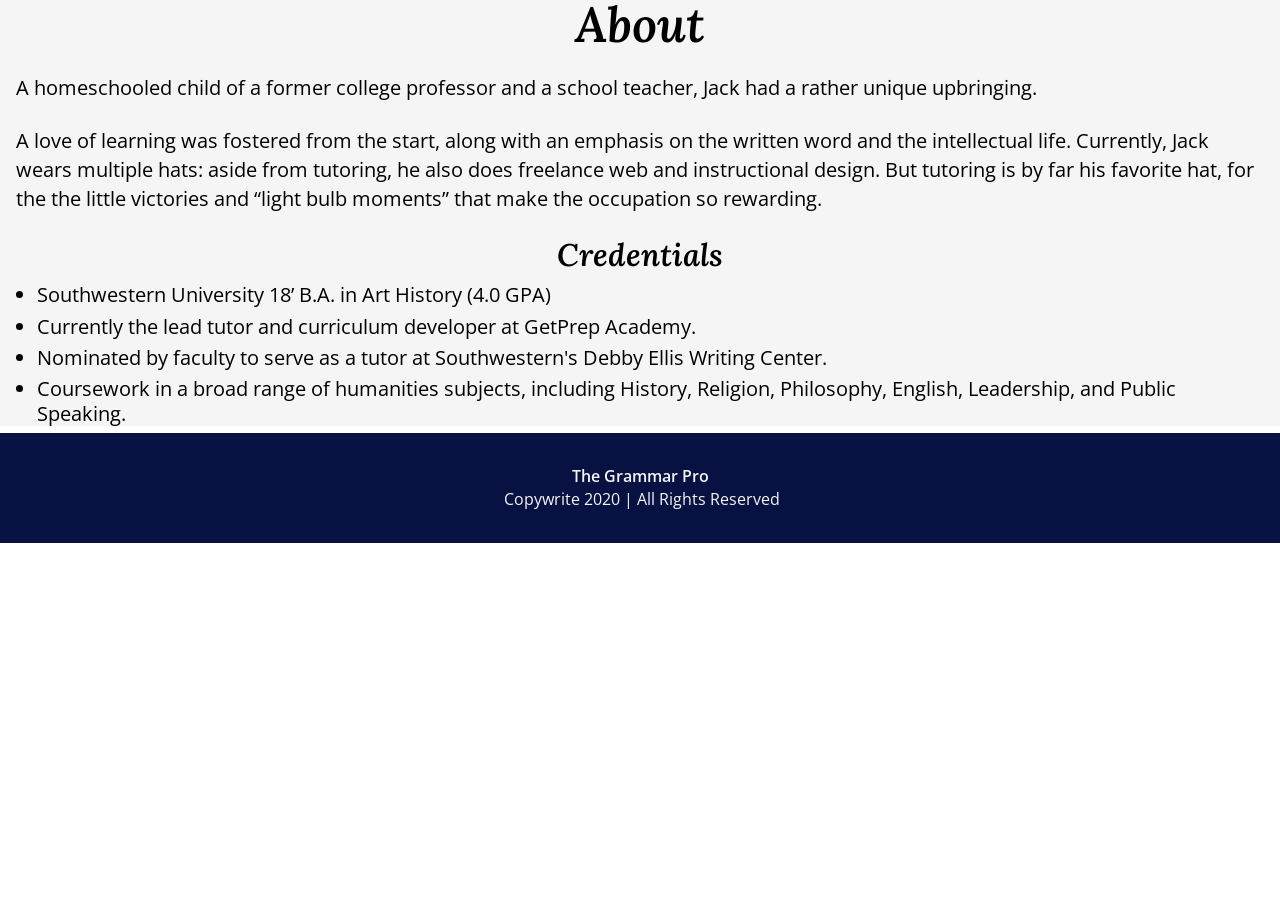
==== about.html @ 8659d059 "first commit" ====
<!DOCTYPE html>
<html lang="en">
<head>
   <title>About</title>
   <meta charset="UTF-8">
   <meta name="viewport" content="width=device-width, initial-scale=1.0">
   <meta http-equiv="X-UA-Compatible" content="ie=edge">
   <link href="https://fonts.googleapis.com/css2?family=Lora:ital,wght@0,400;0,500;0,600;0,700;1,400;1,500;1,600;1,700&display=swap" rel="stylesheet">
   <link href="https://fonts.googleapis.com/css2?family=Open+Sans:ital,wght@0,300;0,400;0,600;0,700;0,800;1,300;1,400;1,600;1,700;1,800&display=swap" rel="stylesheet">
   <link rel="stylesheet" href="http://basehold.it/8">
   <link rel="stylesheet" href="styles.css">
</head>
<body>
<section class="secondary-page">
    <h2>About</h2>

    <p>A homeschooled child of a former college professor and a school teacher,
        Jack had a rather unique upbringing.</p> 
        
        
    <p>A love of learning was fostered from
        the start, along with an emphasis on the written word and the intellectual
        life. Currently, Jack wears multiple hats: aside from tutoring, he also does
        freelance web and instructional design. But tutoring is by far his favorite
        hat, for the the little victories and “light bulb moments” that make the
        occupation so rewarding.</p>
        
    <h3>Credentials</h3>
    <ul>
        <li>Southwestern University 18’ B.A. in Art History (4.0 GPA)</li>
        <li>Currently the lead tutor and curriculum developer at GetPrep Academy.</li>
        <li> Nominated by faculty to serve as a tutor at Southwestern's Debby Ellis
             Writing Center.</li>
        <li>Coursework in a broad range of humanities subjects, including History,
            Religion, Philosophy, English, Leadership, and Public Speaking.</li>
    </ul>
</section>  
<footer class="main-footer"> 
    <p><span>The Grammar Pro</span> <br>
       &nbsp;Copywrite 2020 | All Rights Reserved </p>
  </footer>
</body>
</html>
---- styles.css ----
/* http://meyerweb.com/eric/tools/css/reset/ 
   v2.0 | 20110126
   License: none (public domain)
*/

html, body, div, span, applet, object, iframe,
h1, h2, h3, h4, h5, h6, p, blockquote, pre,
a, abbr, acronym, address, big, cite, code,
del, dfn, em, img, ins, kbd, q, s, samp,
small, strike, strong, sub, sup, tt, var,
b, u, i, center,
dl, dt, dd, ol, ul, li,
fieldset, form, label, legend,
table, caption, tbody, tfoot, thead, tr, th, td,
article, aside, canvas, details, embed, 
figure, figcaption, footer, header, hgroup, 
menu, nav, output, ruby, section, summary,
time, mark, audio, video {
	margin: 0;
	padding: 0;
	border: 0;
	font-size: 100%;
	font: inherit;
	vertical-align: baseline;
}
/* HTML5 display-role reset for older browsers */
article, aside, details, figcaption, figure, 
footer, header, hgroup, menu, nav, section {
	display: block;
}
body {
	line-height: 1;
}
ol, ul {
	list-style: none;
}
blockquote, q {
	quotes: none;
}
blockquote:before, blockquote:after,
q:before, q:after {
	content: '';
	content: none;
}
table {
	border-collapse: collapse;
	border-spacing: 0;
}

input {
    outline: none;
}

img {
    border-style: none;
}


/****** Breakpoints *****
* sm: 
*/


/* Variables */

:root {
 --primary-text-color:#071242; 
 --primary-blue: #005F87;
 --link-blue: #00F8FB;
 --link-hover: #19b5fe;
 --primary-yellow: #FFE588;
 --button-blue:#2373EB; 
 --button-hover: #1461D4;  
 --primary-orange: #FDB158;
 --light-grey: #c0ddde;
 --dark-grey: #324b4c;
 --creme: #f5f5f5;
}


/* mobile styles */

/* Base Styles */

.clearfix::after {
    content: "";
    clear: both;
    display: table;
  }

.body {
    font-size: 16px;
}

h1 { 
    font-size: 3.052em;
    font-family: 'lora';
    font-weight: 600;
    font-style: italic; 
}

h2 {
    font-size: 2.441em;
    font-family: 'lora';
    font-weight: 600;
    font-style: italic;
}

h3 {
    font-family: 'Lora';
    font-weight: 600;
    font-style: italic;
    font-size: 1.563em;
    line-height: 120%;
}

h4 {
    font-size:1.125em;
    font-family: 'lora';
    font-weight: 600;
    font-style: italic; 
}


p {
    font-size: 1em;
    font-family: 'Open Sans';
    font-weight:400;
    line-height: 145%;
}

ul {
    font-family: 'Open Sans';
}


/* header */

.header {
    background-color: var(--primary-orange);
    width: 100%; 
    position: fixed;
    z-index: 999; 
}

.container1 {
    display: none;
    width: max-content;
}



#hamburger-menu {
    display: inline-block;
    width: 40px;
    margin-top: .5rem;
    margin-left: .5rem;
}



.apple {
    display: none;
    width: 11rem;
    max-height: 93.4px;
    margin-top: auto; 
}
   
.header h1 {
    margin: 2rem 2rem 2rem 1rem;
    display: none;
    color: var(--primary-text-color);
}

.pencils {
  margin-top: auto; 
  display: none;
  width: 11rem;
  max-height: 85.1;
}

/* navigation */

.navigation {
    font-family: 'Open Sans';
    position: absolute;
    background-color: var(--primary-orange);
    width: 100%;
    height: calc(100vh - 2.45rem);
    transform: scale(1,0);
    transform-origin: top;
    transition: transform 400ms ease-in-out;
    display: flex;
    justify-content: center;
    align-items: center;
    text-align: center;
}

.navigation li {
    margin-bottom: 2rem;
}

.navigation a {
    font-size: 1.563em;
    font-family: 'Open Sans';
    color: white;
    text-decoration: none;
    line-height: 145%;
    opacity: 0;
    transition: opacity 150ms ease-in-out;
}

.navigation a:hover {
    color: var(--primary-text-color);
}




.nav-toggle-label {
    margin-left: .7rem;
    padding-bottom: .1rem;
    
}
.nav-toggle-label img:hover {
    transform: scale(1.1);
    transition: transform 250ms; 
}

.nav-toggle {
    display: none;
}

.nav-toggle:checked ~ nav {
    transform: scale(1,1);
} 

.nav-toggle:checked ~ nav a {
    opacity: 1;
    transition: opacity 400ms ease-in-out 400ms; 
}

/* first-row */

.first-row {
    text-align: center;
    padding-top: 5em;
    background-color: var(--primary-text-color);
    padding-bottom: 3em;
}
.container2 {
    display: flex;
    margin: 0px auto;
    width: max-content;
}
.container3 {
    display: none;
}

.second-nav li {
    padding-top: 1.450em; 
    padding-bottom: 1.450em;
    border-radius: 15px;
    font-family: Open Sans;
    margin-top: 1.25rem;
    border: none;
    width: 13em; 
    background-color: var(--button-blue);
    transition: transform 400ms ease-in-out;
}

.second-nav li:hover {
    transform: translateY(-2px);
    background-color: var(--button-hover);
}

.second-nav a { 
    color: var(--creme);
    text-decoration: none;
   
}




.headshot {
    margin-top: .25rem;
    width: calc(100% - 5rem);
    max-width: 16em;
    height: auto;
    margin-bottom: 1rem;
}

.first-row h3 {
    color: var(--creme);
}
.container4 p {
    color: var(--creme);
    margin: .75rem auto;
    width: calc(100% - 2rem);
    max-width: 19.875em;
    font-size: 1rem;
}

.container4 a, .second-row a {
    color:var(--link-blue);
    font-family: 'Lora';
    font-style: italic;
    font-weight: normal;
    text-decoration: none;
}

.container4 a:hover, .second-row a:hover {
    color:var(--link-hover);
}

/* second row */

    .second-row {
        display: flex;
        flex-direction: column;
        align-items: center;
        background-color: var(--primary-blue);
        padding: 2.5em 0em 3em; 
        text-align: center; 
    }
    
    .second-row h2 {
        color: var(--creme);
    }

    .stars {
        margin-top: 2rem;
        width: 8rem;
    }

    .container5 {
        display: flex;
        align-items: center;
    }

    .quote-mark {
        display: none;
        width: 3rem;
        margin: 0 1rem; 
        padding-bottom: 1.5rem;
    }

    .second-row p {
        color: var(--creme);
        margin: .3rem auto 1.5rem;
        width: calc(100% - 2rem);
        max-width: 31.58em;
    }

    .second-row hr {
        width: 8rem;
        background-color: var(--creme);
        height: 1px;
        border: none;
        margin-top: 2.8rem;
    }

    .second-row span {
        font-family: "Lora";
        display: block;
        color: var(--creme);
    }

    .second-row a {
        display: block;
        margin-top: 2.5em; 
    }

/* third row */

    .third-row {
        background-color: var(--primary-yellow);
        padding: 2.5em 0em 3em; 
        display: flex;
        flex-direction: column;
        align-items: center;
    }
    .third-row h2 {
        color: var(--primary-text-color);
        text-align: center;
    }

    .photo-overlay {
        margin-top: 1.5rem;
        width: 98%;
        filter: drop-shadow(0px 4px 4px rgba(0, 0, 0, 0.25));
    }


    .page-display {
        display: none;
        margin-top: 1.5rem;
        width: 98%;
        filter: drop-shadow(0px 4px 4px rgba(0, 0, 0, 0.25));
    }

    .pagination {
        display: none;
        margin-top: 2rem;
        align-items: center;
    }
    .third-row ul {
        display: flex
    }
    .hidden {
        display: none;
    }

    .container6 {
        display: flex;
        align-items: center;
        width: max-content;
        margin: 0 auto; 
    }

    .container7 {
        display: none;
        display: flex; 
        flex-direction: column;
        justify-content: center;
        width: max-content;
    }

    .page {
        display: none;
        width: 5em;
        margin: 2rem 2.5rem 0;
        filter: drop-shadow(0px 4px 4px rgba(0, 0, 0, 0.25));
    }

    .third-row label {
        margin-left: .4rem;
        margin-right:.4rem;
        font-family: Open Sans;
        border-radius: 3px;
        background-color: var(--button-blue);
        color: white;
        padding: .3em .65em;
    }
    .third-row label:hover{
        background-color: var(--button-hover);
    }

    .third-row li {
        transition: transform 280ms ease-in-out; 
    }

    .third-row li:hover {
        transform: translateY(-2px);
    }


/* fourth row  */ 

    .fourth-row {
        padding-top: 2.5em;
        padding-bottom: 3em;
        background-color:var(--dark-grey);
        color: var(--primary-text-color);
        display: flex; 
        flex-direction: column; 
        align-items: center;
        text-align: center;
    }

    .fourth-row h2 {
        color: var(--creme);
        margin-bottom: 2rem;
    }
    .fourth-row h3 { 
        color:var(--creme);
        margin-bottom: .5rem;
    }

    .fourth-row p {
        color: var(--light-grey);
        margin: 0 auto 1.375rem; 
        width: calc(100% - 2rem);
        max-width: 31.58em;
    }
    
    input[type="text"]  {
        margin-top: .5rem;
        margin-bottom: .5rem;
        box-sizing: border-box;
        width: calc(100% - 2rem);
        height: 3em; 
        border-radius: .8rem;
        background-color: var(--dark-grey);
        border: solid var(--creme) .1rem;
        padding-left: .8rem;
        font-size: 1rem;  
        color: var(--creme);
        max-width: 18em;
    }

    input[type=text]:focus, 
    input[type=email]:focus, 
    textarea:focus  {
        border: solid var(--link-blue) .1em;
        color: var(--link-blue);
    }

    input[type="email"]  {
        margin-top: .5rem;
        margin-bottom: 1.5rem;
        box-sizing: border-box;
        width: calc(100% - 2rem);
        height: 3em; 
        border-radius: .8rem;
        background-color: var(--dark-grey);
        border: solid var(--creme) .1rem;
        padding-left: .8rem;
        font-size: 1rem;  
        color: var(--creme);
        max-width: 18em;
    }

    ::placeholder {
        color: var(--light-grey);
        font-family: Open Sans;
        font-weight: 300;
        font-size: .8em;
        opacity: 1;
    }


    .checkbox-component {
        display: flex;
        flex-direction: column;
        margin: 0 auto 1.5rem;
    }
    .row {
        display: flex;
        justify-content: space-between;
    }

    .checkbox-component label {
        margin-top: .6rem;
        color: var(--light-grey);
        font-size: 1em;
        font-family: Open Sans;
    } 
    

    /* checkbox1 */ 

    .checkmark1, .checkmark2, .checkmark3, .checkmark4 {
        display: block;
        width: 20px; 
        height: 20px;
        background-color: var(--light-grey);
        border-radius: 2.5px;
        position: relative; 
        transition: background-color 0.4s;
        margin-left: 1rem;
        /* margin-bottom: -.25rem;
        margin-left: 2rem; */
    }

    #classassignments:checked  ~ .checkmark1 {
        background-color: #3477DB;
    }

    .checkmark1::after {
        content: ""; 
        position: absolute;
        width: 5px; 
        height: 9.5px; 
        border-right: 2px solid #fff; 
        border-bottom: 2px solid #fff;
        top: 40%; 
        left: 50%;
        transform: translate(-50%, -50%) rotateZ(40deg);
        opacity: 0;
        transition: all 0.4s;
    }

    #classassignments:checked  ~ .checkmark1:after {
        opacity:1; 
    }

     /* checkbox2 */ 

     .checkmark2 {
        display: block;
        width: 20px; 
        height: 20px; 
        background-color: var(--light-grey);
        border-radius: 2.5px;
        position: relative; 
        transition: background-color 0.4s;
        /* margin-bottom: -.25rem; */
        /* margin-left: 1.53rem; */
    }

    #sat-act-prep:checked  ~ .checkmark2 {
        background-color: #3477DB;
    }

    .checkmark2::after {
        content: ""; 
        position: absolute;
        width: 5px; 
        height: 9.5px; 
        border-right: 2px solid #fff; 
        border-bottom: 2px solid #fff;
        top: 40%; 
        left: 50%;
        transform: translate(-50%, -50%) rotateZ(40deg);
        opacity: 0;
        transition: all 0.4s;
    }

    #sat-act-prep:checked  ~ .checkmark2:after {
        opacity:1; 
    }

    /* checkbox3 */ 

       .checkmark3 {
        display: block;
        width: 20px; 
        height: 20px; 
        background-color: var(--light-grey);
        border-radius: 2.5px;
        position: relative; 
        transition: background-color 0.4s;
        /* margin-bottom: -.25rem; */
        /* margin-left: 1.1rem; */
    }

    #college-writing-prep:checked  ~ .checkmark3 {
        background-color: #3477DB;
    }

    .checkmark3::after {
        content: ""; 
        position: absolute;
        width: 5px; 
        height: 9.5px; 
        border-right: 2px solid #fff; 
        border-bottom: 2px solid #fff;
        top: 40%; 
        left: 50%;
        transform: translate(-50%, -50%) rotateZ(40deg);
        opacity: 0;
        transition: all 0.4s;
    }

    #college-writing-prep:checked  ~ .checkmark3:after {
        opacity:1; 
    }

    /* checkbox4 */ 

    .checkmark4 {
        display: block;
        width: 20px; 
        height: 20px; 
        background-color: var(--light-grey);
        border-radius: 2.5px;
        position: relative; 
        transition: background-color 0.4s;
        /* margin-bottom: -.25rem;
        margin-left: 2.8rem; */
    }

    #math-instruction:checked  ~ .checkmark4 {
        background-color: #3477DB;
    }

    .checkmark4::after {
        content: ""; 
        position: absolute;
        width: 5px; 
        height: 9.5px; 
        border-right: 2px solid #fff; 
        border-bottom: 2px solid #fff;
        top: 40%; 
        left: 50%;
        transform: translate(-50%, -50%) rotateZ(40deg);
        opacity: 0;
        transition: all 0.4s;
    }

    #math-instruction:checked  ~ .checkmark4:after {
        opacity:1; 
    }


    input[type=checkbox] {
        display: none;
    }
    
    textarea {
        font-size: 1em;
        color: var(--creme);
        font-family: Open Sans;
        box-sizing: border-box;
        padding: .8em;
        width: calc(100% - 2rem);
        height: 10em; 
        border-radius: .8rem;
        border: solid var(--creme) .1rem;
        background-color: var(--dark-grey);
        margin-top: .5rem;
        margin-bottom: 1.5rem;
        max-width: 34em;
    }

    button {
        height:3.4em;
        line-height: 140%;
        width: calc(100% - 3rem); 
        margin: 0 auto;
        color:white;
        background-color: var(--button-blue); 
        font-size: 1.25em;
        text-align: center;
        vertical-align: middle;
        font-style: normal;
        border: none;
        border-radius: 15px;
        font-family: Open Sans;
        max-width: 18em;
      }

      button:hover {
        color: #EDEDED;
        background-color:var(--button-hover);  
    }

/* Main Footer  */ 
   
    .main-footer {
        font-size: 0.8em;
        color: var(--creme);
        text-align: center;
        background-color: var(--primary-text-color);
        padding: 2em 0;
    }

    .main-footer span {
        font-weight: 600;
    }

/* Secondary Page Common Styles */

.secondary-page {
    background-color: var(--creme);
}

.secondary-page h2 {
    text-align: center;
}

.secondary-page h3 {
    text-align: center;
    margin-top: 1.5rem;
    margin-bottom: .5rem;
}

.secondary-page p {
    width: calc(100% - 2rem);
    margin: 0 auto;
    margin-top: 1.5rem;
}

.secondary-page ul {
    list-style-type: disc;
    margin-left: 2.3rem;
    margin-right: 1rem; 
    line-height: 125%;
}
.secondary-page li {
    margin-bottom: .4rem;
}


    
/* mobile styles continued */

@media screen and (min-width: 346px) {
 
/* third-row */   

    .pagination {
        display: block;
    }

    .photo-overlay {
        display: none;
    }

    .page-display {
        display: block;
    }

}

@media screen and (min-width: 400px) {

/* second-row */

.quote-mark {
    display: block;
}

.second-row p {
    margin: .3rem 0 1.5rem;
}

@media screen and (min-width: 690px) {

/* header */

    .container1 {
        display: flex;
        margin-left: auto; 
        margin-right: auto;
        height: 100%;
    }

    .header {
        padding: 0;
        position: static;
    }

    .header h1 {
        display: block;
    }

    .float-column {
        display: block;
    }

    .pencils {
        display: block;
    }


/* navigation */

    .header span {
        display: none;
    }

    .header nav {
        display: none;
    }

    #hamburger-menu {
        display: none;
    }
    .navigation {
        display: none;
    }



/* first row */

    .first-row {
    padding-top: 4em; 
    padding-bottom: 4em; 
    }

    .second-nav {
        display: block;
    }

    .container3 {
        display: block;
    }

    .container4 {
        margin-left: 3rem;
    }
    .container4 p {
        width: 100%;
    }

}

    @media screen and (min-width: 808px){


    .header h1 {
        margin-left: 2rem;
    }

    .pencils {
    }
    }

@media screen and (min-width: 824px) {
    
    .apple {
        display: block;
    }
}
/* large tablets and labtops styles */

@media screen and (min-width: 960px){

/* base styles */

    body {
        font-size: 18px;
    }

  /* header */ 
  
  
 /* first row */  

    .container4 {
        margin-left: 6rem;
    }
    
}
@media screen and (min-width: 972px){

/* third-row styles */

.container7 {
    display: block;
}

.page {
    display: block;
}

.pagination {
    display: none;
}

.page-display {
    max-width: 633.067px;    
}

}
/* desktop styles */

@media screen and (min-width: 1200px){

/* base styles */ 

    body {
        font-size: 20px;
    }

/* header */ 
  


}

/* To Do's */
/* 
1.


2.Image Resolutions 
2. Focus Pseudo Class
3. font size changing in second-row 
3. Pagination display 
4. Margins images on top 
5. text enlarged on landscape view on mobile 
6. fix header 
7. set line heights 
8. fix form function and layout 
*/
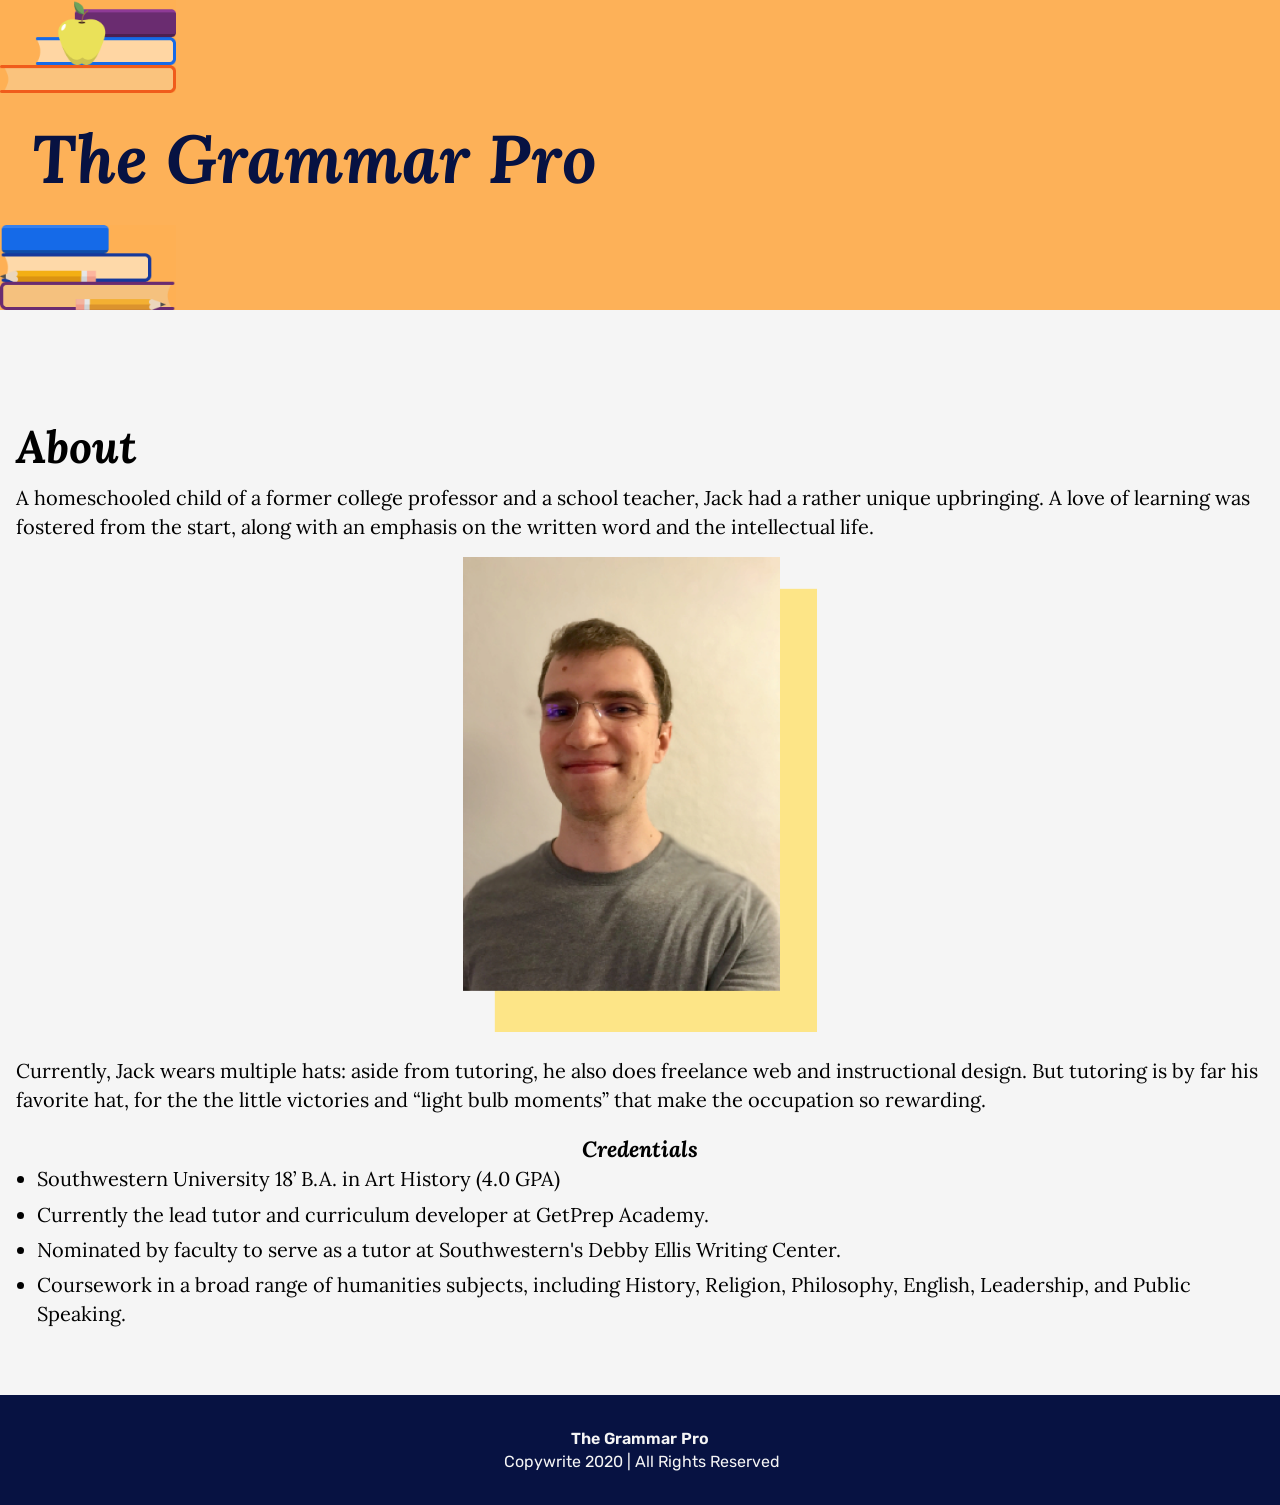
==== commit bea5dced: "Significantly debugging across the board, media query editing, improved organization" ====
--- a/about.html
+++ b/about.html
@@ -6,26 +6,44 @@
    <meta name="viewport" content="width=device-width, initial-scale=1.0">
    <meta http-equiv="X-UA-Compatible" content="ie=edge">
    <link href="https://fonts.googleapis.com/css2?family=Lora:ital,wght@0,400;0,500;0,600;0,700;1,400;1,500;1,600;1,700&display=swap" rel="stylesheet">
-   <link href="https://fonts.googleapis.com/css2?family=Open+Sans:ital,wght@0,300;0,400;0,600;0,700;0,800;1,300;1,400;1,600;1,700;1,800&display=swap" rel="stylesheet">
-   <link rel="stylesheet" href="http://basehold.it/8">
+   <link href="https://fonts.googleapis.com/css2?family=Rubik:ital,wght@0,300;0,400;0,500;0,600;0,700;1,300;1,400;1,500;1,600;1,700&display=swap" rel="stylesheet">
+
    <link rel="stylesheet" href="styles.css">
 </head>
 <body>
-<section class="secondary-page">
+    <header class="header">
+        <div class="container1">  
+            <img class="apple" src="img/apple.png">
+            <h1>The Grammar Pro</h1>
+            <img class="pencils" src="img/pencils.png">
+        </div>
+        <input type=checkbox class="nav-toggle" id="nav-toggle">
+        <label for="nav-toggle" id=hamburger-menu class="nav-toggle-label"><span><img src="img/hamburger-menu.svg"></span></label>
+        <nav class="navigation" id="navigation">
+          <ul>
+            <li><a href="#">PSAT/SAT/ACT Prep</a></li>
+            <li><a href="#">Class Assignments</a></li>
+            <li><a href="#">College Writing Prep</a></li>
+            <li><a href="#">College Essays</a></li>
+         </ul>
+        </nav>
+    </header>
+<section class="secondary-content">
     <h2>About</h2>
 
     <p>A homeschooled child of a former college professor and a school teacher,
-        Jack had a rather unique upbringing.</p> 
+        Jack had a rather unique upbringing. A love of learning was fostered from
+        the start, along with an emphasis on the written word and the intellectual
+        life. </p> 
+    
+    <img src="img/headshot-alternate.png">
         
-        
-    <p>A love of learning was fostered from
-        the start, along with an emphasis on the written word and the intellectual
-        life. Currently, Jack wears multiple hats: aside from tutoring, he also does
+    <p> Currently, Jack wears multiple hats: aside from tutoring, he also does
         freelance web and instructional design. But tutoring is by far his favorite
         hat, for the the little victories and “light bulb moments” that make the
         occupation so rewarding.</p>
         
-    <h3>Credentials</h3>
+    <h5>Credentials</h5>
     <ul>
         <li>Southwestern University 18’ B.A. in Art History (4.0 GPA)</li>
         <li>Currently the lead tutor and curriculum developer at GetPrep Academy.</li>
@@ -36,8 +54,8 @@
     </ul>
 </section>  
 <footer class="main-footer"> 
-    <p><span>The Grammar Pro</span> <br>
-       &nbsp;Copywrite 2020 | All Rights Reserved </p>
-  </footer>
+    <div><span>The Grammar Pro</span> <br>
+       &nbsp;Copywrite 2020 | All Rights Reserved</div>
+</footer>
 </body>
 </html>
--- a/styles.css
+++ b/styles.css
@@ -1,3 +1,4 @@
+/**** BEGIN: CSS RESET ****/
 
 /* http://meyerweb.com/eric/tools/css/reset/ 
    v2.0 | 20110126
@@ -56,13 +57,24 @@
     border-style: none;
 }
 
-
-/****** Breakpoints *****
-* sm: 
+/**** END: CSS RESET ****/
+
+
+/**** BREAKPOINTS ****/
+
+/* 
+phones: xyz px
+
+tablet: xyz px
+
+laptop: xyz px
+desktop: xyz px
+
+
 */
 
 
-/* Variables */
+/**** Variables ****/
 
 :root {
  --primary-text-color:#071242; 
@@ -78,64 +90,86 @@
  --creme: #f5f5f5;
 }
 
-
-/* mobile styles */
-
-/* Base Styles */
-
-.clearfix::after {
-    content: "";
-    clear: both;
-    display: table;
-  }
-
-.body {
+/**** BEGIN: GLOBAL BASE STYLES ****/
+
+body {
     font-size: 16px;
+    font-family: 'lora';
 }
 
 h1 { 
-    font-size: 3.052em;
+    font-size: 3.375em;
     font-family: 'lora';
-    font-weight: 600;
+    font-weight: 700;
     font-style: italic; 
 }
 
 h2 {
-    font-size: 2.441em;
+    font-size: 2.25em;
     font-family: 'lora';
-    font-weight: 600;
+    font-weight: 700;
+    line-height: 1.22em;
     font-style: italic;
 }
 
 h3 {
     font-family: 'Lora';
-    font-weight: 600;
+    font-weight: 700;
     font-style: italic;
-    font-size: 1.563em;
-    line-height: 120%;
+    font-size: 1.5em;
+    line-height: 1.83em;
 }
 
 h4 {
-    font-size:1.125em;
+    font-size: 1.44em;
     font-family: 'lora';
-    font-weight: 600;
-    font-style: italic; 
-}
-
+    font-weight: 700;
+    font-style: italic;
+    line-height: 1.375em;
+    margin-top: 1rem; 
+    margin-bottom: .5rem; 
+}
+
+h5 {
+    font-size: 1.1em;
+    font-family: 'lora';
+    font-weight: 700;
+    font-style: italic;
+    line-height: 1.375em;
+}
 
 p {
-    font-size: 1em;
-    font-family: 'Open Sans';
-    font-weight:400;
+    font-family: 'lora';
+    font-weight: 400;
     line-height: 145%;
 }
 
 ul {
-    font-family: 'Open Sans';
-}
-
-
-/* header */
+    font-family: 'lora';
+    line-height: 145%;
+}
+
+/**** END: GLOBAL BASE STYLES ****/
+
+/**** BEGIN: GLOBAL MEDIA QUERIES ****/
+
+@media screen and (min-width: 960px){ 
+
+    body {
+        font-size: 18px;
+    } 
+}   
+
+@media screen and (min-width: 1200px){ 
+
+    body {
+        font-size: 20px;
+    }
+}
+
+/**** END: GLOBAL MEDIA QUERIES ****/
+
+/**** BEGIN: HEADER BASE STYLES ****/
 
 .header {
     background-color: var(--primary-orange);
@@ -144,7 +178,7 @@
     z-index: 999; 
 }
 
-.container1 {
+.title-container {
     display: none;
     width: max-content;
 }
@@ -177,13 +211,14 @@
   margin-top: auto; 
   display: none;
   width: 11rem;
-  max-height: 85.1;
-}
-
-/* navigation */
+  max-height: 85px;
+}
+
+/**** END: HEADER BASE STYLES ****/
+
+/**** BEGIN: MOBILE AND SMALL TABLET NAVIGATION ****/
 
 .navigation {
-    font-family: 'Open Sans';
     position: absolute;
     background-color: var(--primary-orange);
     width: 100%;
@@ -194,28 +229,26 @@
     display: flex;
     justify-content: center;
     align-items: center;
-    text-align: center;
+    text-align: center; 
 }
 
 .navigation li {
-    margin-bottom: 2rem;
+    margin-bottom: 3rem;
+    line-height: .91em;
 }
 
 .navigation a {
-    font-size: 1.563em;
-    font-family: 'Open Sans';
+    font-family: 'Rubik';
+    font-size: 1.5em;
     color: white;
     text-decoration: none;
-    line-height: 145%;
     opacity: 0;
     transition: opacity 150ms ease-in-out;
-}
+} 
 
 .navigation a:hover {
     color: var(--primary-text-color);
 }
-
-
 
 
 .nav-toggle-label {
@@ -241,7 +274,68 @@
     transition: opacity 400ms ease-in-out 400ms; 
 }
 
-/* first-row */
+/**** END: MOBILE AND SMALL TABLET NAVIGATION ****/
+
+/**** BEGIN: HEADER/NAVIGATION MEDIA QUERIES ****/
+
+@media screen and (min-width: 690px) { 
+
+    .title-container {
+        display: flex;
+        margin-left: 1rem; 
+        margin-right: auto;
+        height: 100%;
+    }
+
+    .header {
+        padding: 0;
+        position: static;
+    }
+
+    .header h1 {
+        display: block;
+    }
+
+    .pencils {
+        display: block;
+    } 
+
+    .header span {
+        display: none;
+    }
+
+    .header nav {
+        display: none;
+    }
+
+    #hamburger-menu {
+        display: none;
+    }
+    .navigation {
+        display: none;
+    } 
+}
+
+@media screen and (min-width: 877px) {
+    
+    .title-container {
+        display: flex;
+        margin-left: auto; 
+    }
+
+    .header h1 {
+        margin-left: 2rem;
+    }
+    .apple {
+        display: block;
+    } 
+}
+
+
+/**** END: HEADER/NAVIGATION MEDIA QUERIES ****/
+
+
+/**** BEGIN: FIRST ROW BASE STYLES ****/
 
 .first-row {
     text-align: center;
@@ -262,7 +356,7 @@
     padding-top: 1.450em; 
     padding-bottom: 1.450em;
     border-radius: 15px;
-    font-family: Open Sans;
+    font-family: 'Rubik';
     margin-top: 1.25rem;
     border: none;
     width: 13em; 
@@ -280,9 +374,6 @@
     text-decoration: none;
    
 }
-
-
-
 
 .headshot {
     margin-top: .25rem;
@@ -294,14 +385,16 @@
 
 .first-row h3 {
     color: var(--creme);
+    line-height: 1.35;
 }
 .container4 p {
     color: var(--creme);
-    margin: .75rem auto;
+    margin: .75rem auto 1.5rem;
     width: calc(100% - 2rem);
     max-width: 19.875em;
-    font-size: 1rem;
-}
+}
+
+
 
 .container4 a, .second-row a {
     color:var(--link-blue);
@@ -315,7 +408,45 @@
     color:var(--link-hover);
 }
 
-/* second row */
+/**** END: FIRST ROW BASE STYLES ****/
+
+/**** BEGIN: FIRST ROW MEDIA QUERIES ****/
+
+@media screen and (min-width: 690px) { 
+
+    .first-row {
+    padding-top: 4em; 
+    padding-bottom: 4em; 
+    }
+
+    .second-nav {
+        display: block;
+    }
+
+    .container3 {
+        display: block;
+    }
+
+    .container4 {
+        margin-left: 3rem;
+    }
+    .container4 p {
+        width: 100%;
+    } 
+
+ } 
+
+ @media screen and (min-width: 960px){ 
+   
+       .container4 {
+        margin-left: 6rem;
+       } 
+       
+ } 
+
+/**** END: FIRST ROW MEDIA QUERIES ****/
+
+/**** BEGIN: SECOND ROW BASE STYLES ****/
 
     .second-row {
         display: flex;
@@ -373,7 +504,24 @@
         margin-top: 2.5em; 
     }
 
-/* third row */
+/**** END: SECOND ROW BASE STYLES ****/
+
+/**** BEGIN: SECOND ROW MEDIA QUERIES ****/
+
+@media screen and (min-width: 400px) { 
+    
+    .quote-mark {
+        display: block;
+    }
+    
+    .second-row p {
+        margin: .3rem 0 1.5rem;
+    } 
+}
+
+/**** END: SECOND ROW MEDIA QUERIES ****/
+
+/**** BEGIN: THIRD ROW BASE STYLES ****/
 
     .third-row {
         background-color: var(--primary-yellow);
@@ -387,68 +535,74 @@
         text-align: center;
     }
 
+    .pagination {
+        display: none;
+    }
+
     .photo-overlay {
-        margin-top: 1.5rem;
-        width: 98%;
+        width: 100%;
+    }
+
+    .page-display {
+        display: none;
         filter: drop-shadow(0px 4px 4px rgba(0, 0, 0, 0.25));
     }
 
-
-    .page-display {
-        display: none;
-        margin-top: 1.5rem;
-        width: 98%;
+    .third-row ul {
+        display: none;
+    }
+
+    .hidden-input {
+        display: none;
+    }
+
+   .cur-main-con {
+       width: 100%;
+       margin-top: 1rem;
+   }
+
+    .page-display-con {
+        width: 100%;
+        max-width: 633.067px;
+    }
+
+    .page-container {
+        display: none;
+    }
+
+    .page {
+        display: none;
+        width: 5em;
+        margin-top: 2rem;
+        margin-bottom: 2rem;
         filter: drop-shadow(0px 4px 4px rgba(0, 0, 0, 0.25));
-    }
-
-    .pagination {
-        display: none;
-        margin-top: 2rem;
-        align-items: center;
-    }
-    .third-row ul {
-        display: flex
-    }
-    .hidden {
-        display: none;
-    }
-
-    .container6 {
-        display: flex;
-        align-items: center;
-        width: max-content;
-        margin: 0 auto; 
-    }
-
-    .container7 {
-        display: none;
-        display: flex; 
-        flex-direction: column;
-        justify-content: center;
-        width: max-content;
-    }
-
-    .page {
-        display: none;
-        width: 5em;
-        margin: 2rem 2.5rem 0;
-        filter: drop-shadow(0px 4px 4px rgba(0, 0, 0, 0.25));
+        transition: transform .5s ease-in-out; 
+    }
+
+    .page:hover {
+        transform: translateY(-.25em);
     }
 
     .third-row label {
-        margin-left: .4rem;
-        margin-right:.4rem;
-        font-family: Open Sans;
+        display: none;
+        margin-left: .25rem;
+        margin-right:.25rem;
+        font-family: 'Rubik';
         border-radius: 3px;
         background-color: var(--button-blue);
         color: white;
-        padding: .3em .65em;
+        width: 1.9em;
+        box-sizing: border-box;
+        text-align: center;
+        padding: .25em .55em;
+
     }
     .third-row label:hover{
         background-color: var(--button-hover);
     }
 
     .third-row li {
+        display: none;
         transition: transform 280ms ease-in-out; 
     }
 
@@ -456,8 +610,110 @@
         transform: translateY(-2px);
     }
 
-
-/* fourth row  */ 
+/**** END: THIRD ROW BASE STYLES ****/
+
+/**** BEGIN: THIRD ROW MEDIA QUERIES ****/
+
+@media screen and (min-width: 346px) {
+  
+    
+    .pagination {
+        display: block;
+        margin-top: 1rem;
+    }
+    
+    .photo-overlay {
+        display: none;
+    }
+
+    .page-display-con {
+        width: calc(100% - .5rem);
+        margin-left: auto; 
+        margin-right: auto;
+    }
+    
+    .page-display {
+        display: block;
+        width: 100%;
+        max-width: 633.067px;
+    }
+
+    .third-row ul {
+        display: block;
+    }
+
+    .third-row li {
+        display: inline-block;
+    }
+
+    .third-row label {
+        display: block;
+    }
+    
+}
+
+@media screen and (min-width: 386px) {
+    .third-row label {
+        margin-left: .35rem;
+        margin-right: .35rem;
+    }
+}
+
+@media screen and (min-width: 972px) { 
+
+.page-display-con {
+    margin-left: 0; 
+    margin-right: 0;
+}
+.cur-main-con {
+    display: flex;
+    align-items: center;
+    justify-content: space-between;
+}
+
+.page-container {
+    display: block;
+    margin-left: 2.5rem;
+    margin-right: 2.5rem;
+}
+
+.page {
+    display: block;
+}
+
+.pagination {
+    display: none;
+}
+
+}
+
+@media screen and (min-width: 1004px) { 
+
+    .cur-main-con {
+        width: calc(1004px - 5rem);
+    }
+    .page-container {
+        margin-left: 0rem;
+        margin-right: 0rem;
+    }
+}
+
+@media screen and (min-width: 1200px) { 
+    
+    .cur-main-con {
+        width: calc(950px);
+    }
+
+}
+
+
+
+/**** END: THIRD ROW MEDIA QUERIES ****/
+
+
+
+
+/**** BEGIN: FOURTH ROW BASE STYLES ****/
 
     .fourth-row {
         padding-top: 2.5em;
@@ -472,16 +728,15 @@
 
     .fourth-row h2 {
         color: var(--creme);
-        margin-bottom: 2rem;
+        margin-bottom: 1rem;
     }
     .fourth-row h3 { 
         color:var(--creme);
-        margin-bottom: .5rem;
     }
 
     .fourth-row p {
         color: var(--light-grey);
-        margin: 0 auto 1.375rem; 
+        margin: 0 auto 1rem; 
         width: calc(100% - 2rem);
         max-width: 31.58em;
     }
@@ -525,7 +780,7 @@
 
     ::placeholder {
         color: var(--light-grey);
-        font-family: Open Sans;
+        font-family: 'Rubik';
         font-weight: 300;
         font-size: .8em;
         opacity: 1;
@@ -546,10 +801,9 @@
         margin-top: .6rem;
         color: var(--light-grey);
         font-size: 1em;
-        font-family: Open Sans;
+        font-family: 'Rubik';
     } 
     
-
     /* checkbox1 */ 
 
     .checkmark1, .checkmark2, .checkmark3, .checkmark4 {
@@ -729,7 +983,7 @@
         font-style: normal;
         border: none;
         border-radius: 15px;
-        font-family: Open Sans;
+        font-family: 'Rubik';
         max-width: 18em;
       }
 
@@ -738,9 +992,12 @@
         background-color:var(--button-hover);  
     }
 
-/* Main Footer  */ 
+/**** END: FOURTH ROW BASE STYLES ****/
+
+/**** BEGIN: FOOTER BASE STYLES ****/ 
    
     .main-footer {
+        font-family: 'Rubik';
         font-size: 0.8em;
         color: var(--creme);
         text-align: center;
@@ -748,221 +1005,79 @@
         padding: 2em 0;
     }
 
+    .main-footer div {
+        line-height: 145%;
+    }
     .main-footer span {
         font-weight: 600;
     }
 
-/* Secondary Page Common Styles */
-
-.secondary-page {
+/**** END: FOOTER BASE STYLES ****/
+
+/**** BEGIN: SECONDARY CONTENT BASE STYLES ****/
+
+.secondary-content {
     background-color: var(--creme);
-}
-
-.secondary-page h2 {
+    display: flex;
+    flex-direction: column;
+    align-items: center;
+    padding-bottom: 3em;
+    padding-top: 5.5em;
+}
+
+.secondary-content h2 {
+    align-self: flex-start;
+    margin-left: 1rem;
+}
+
+.secondary-content h5 {
     text-align: center;
-}
-
-.secondary-page h3 {
-    text-align: center;
-    margin-top: 1.5rem;
-    margin-bottom: .5rem;
-}
-
-.secondary-page p {
+    margin-top: 1.25rem;
+}
+
+.secondary-content p {
     width: calc(100% - 2rem);
     margin: 0 auto;
-    margin-top: 1.5rem;
-}
-
-.secondary-page ul {
+    hyphens: auto;
+    margin-top: .5rem;
+}
+
+.secondary-content ul {
     list-style-type: disc;
     margin-left: 2.3rem;
     margin-right: 1rem; 
-    line-height: 125%;
-}
-.secondary-page li {
+}
+.secondary-content li {
     margin-bottom: .4rem;
 }
 
-
-    
-/* mobile styles continued */
-
-@media screen and (min-width: 346px) {
- 
-/* third-row */   
-
-    .pagination {
-        display: block;
-    }
-
-    .photo-overlay {
-        display: none;
-    }
-
-    .page-display {
-        display: block;
-    }
-
-}
-
-@media screen and (min-width: 400px) {
-
-/* second-row */
-
-.quote-mark {
-    display: block;
-}
-
-.second-row p {
-    margin: .3rem 0 1.5rem;
-}
-
-@media screen and (min-width: 690px) {
-
-/* header */
-
-    .container1 {
-        display: flex;
-        margin-left: auto; 
-        margin-right: auto;
-        height: 100%;
-    }
-
-    .header {
-        padding: 0;
-        position: static;
-    }
-
-    .header h1 {
-        display: block;
-    }
-
-    .float-column {
-        display: block;
-    }
-
-    .pencils {
-        display: block;
-    }
-
-
-/* navigation */
-
-    .header span {
-        display: none;
-    }
-
-    .header nav {
-        display: none;
-    }
-
-    #hamburger-menu {
-        display: none;
-    }
-    .navigation {
-        display: none;
-    }
-
-
-
-/* first row */
-
-    .first-row {
-    padding-top: 4em; 
-    padding-bottom: 4em; 
-    }
-
-    .second-nav {
-        display: block;
-    }
-
-    .container3 {
-        display: block;
-    }
-
-    .container4 {
-        margin-left: 3rem;
-    }
-    .container4 p {
-        width: 100%;
-    }
-
-}
-
-    @media screen and (min-width: 808px){
-
-
-    .header h1 {
-        margin-left: 2rem;
-    }
-
-    .pencils {
-    }
-    }
-
-@media screen and (min-width: 824px) {
-    
-    .apple {
-        display: block;
-    }
-}
-/* large tablets and labtops styles */
-
-@media screen and (min-width: 960px){
-
-/* base styles */
-
-    body {
-        font-size: 18px;
-    }
-
-  /* header */ 
-  
-  
- /* first row */  
-
-    .container4 {
-        margin-left: 6rem;
-    }
-    
-}
-@media screen and (min-width: 972px){
-
-/* third-row styles */
-
-.container7 {
-    display: block;
-}
-
-.page {
-    display: block;
-}
-
-.pagination {
-    display: none;
-}
-
-.page-display {
-    max-width: 633.067px;    
-}
-
-}
-/* desktop styles */
-
-@media screen and (min-width: 1200px){
-
-/* base styles */ 
-
-    body {
-        font-size: 20px;
-    }
-
-/* header */ 
-  
-
-
-}
+.secondary-content img {
+    margin-top: 1rem;
+    margin-bottom: 1rem;
+    width: calc(100% - 2rem);
+    max-width: 17.6875em;
+}
+
+/**** END: SECONDARY CONTENT BASE STYLES ****/
+
+
+    
+
+
+
+
+
+
+
+
+
+
+
+
+
+
+
+
 
 /* To Do's */
 /* 
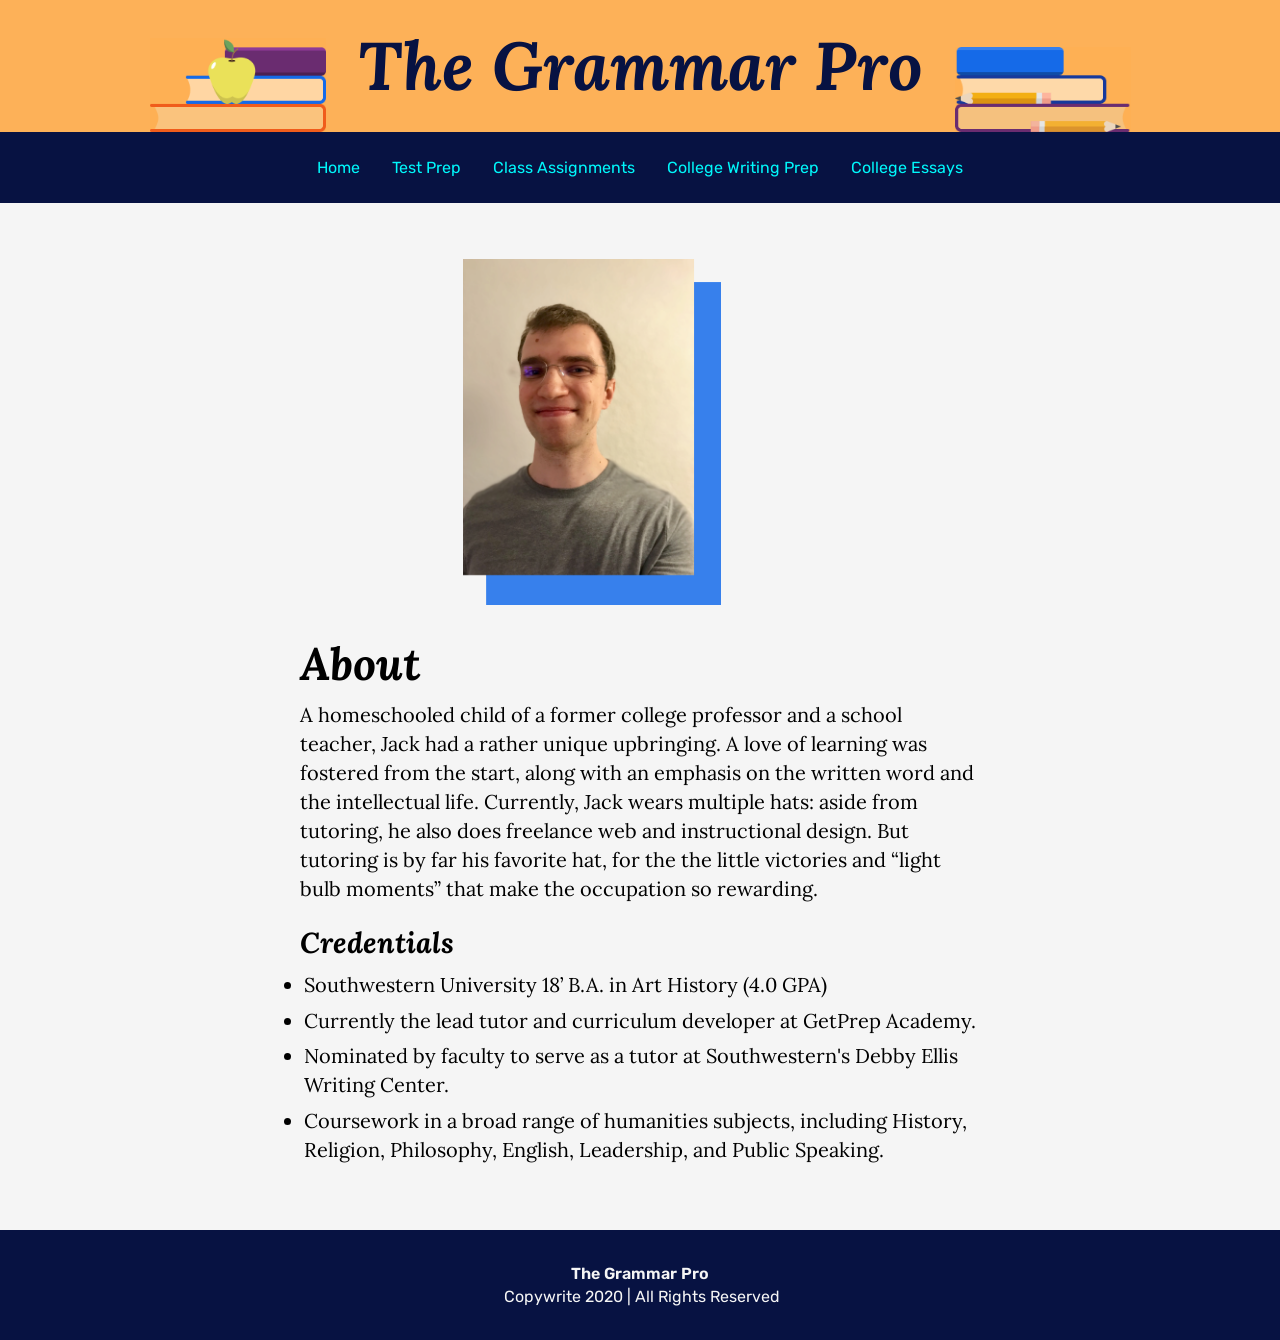
==== commit dc9ad18a: "Additions to secondary content pages" ====
--- a/about.html
+++ b/about.html
@@ -12,46 +12,69 @@
 </head>
 <body>
     <header class="header">
-        <div class="container1">  
-            <img class="apple" src="img/apple.png">
-            <h1>The Grammar Pro</h1>
-            <img class="pencils" src="img/pencils.png">
+      
+        <div class="title-container">  
+          <img class="apple" src="img/apple.png">
+          <h1>The Grammar Pro</h1>
+          <img class="pencils" src="img/pencils.png">
         </div>
-        <input type=checkbox class="nav-toggle" id="nav-toggle">
-        <label for="nav-toggle" id=hamburger-menu class="nav-toggle-label"><span><img src="img/hamburger-menu.svg"></span></label>
-        <nav class="navigation" id="navigation">
+        
+        <input class="nav-toggle" id="nav-toggle" type=checkbox>  
+        
+        <label class="nav-toggle-label" for="nav-toggle" id=hamburger-menu> 
+        <span><img src="img/hamburger-menu.svg"></span></label>
+        
+       <nav class="navigation" id="navigation"> 
           <ul>
-            <li><a href="#">PSAT/SAT/ACT Prep</a></li>
+            <li><a href="#">Home</a></li>
+            <li><a href="#">Test Prep</a></li>
             <li><a href="#">Class Assignments</a></li>
             <li><a href="#">College Writing Prep</a></li>
             <li><a href="#">College Essays</a></li>
-         </ul>
+          </ul>
         </nav>
-    </header>
+      </header> 
+
+      <nav class="alt-nav"> 
+        <ul>
+          <li><a href="#">Home</a></li>
+          <li><a href="#">Test Prep</a></li>
+          <li><a href="#">Class Assignments</a></li>
+          <li><a href="#">College Writing Prep</a></li>
+          <li><a href="#">College Essays</a></li>
+        </ul>
+      </nav>   
+
+
 <section class="secondary-content">
-    <h2>About</h2>
+    <div class="sec-img-background">
+        <img src="img/headshot-alternate.png">
+    </div>
+    <div class="sec-img-wrap">
+     <img class="sec-wrap-img" src="img/headshot-alternate.png">
+    </div>
+    
+    <div class="sec-text-wrap">
+        <h2>About</h2>
 
-    <p>A homeschooled child of a former college professor and a school teacher,
-        Jack had a rather unique upbringing. A love of learning was fostered from
-        the start, along with an emphasis on the written word and the intellectual
-        life. </p> 
-    
-    <img src="img/headshot-alternate.png">
-        
-    <p> Currently, Jack wears multiple hats: aside from tutoring, he also does
-        freelance web and instructional design. But tutoring is by far his favorite
-        hat, for the the little victories and “light bulb moments” that make the
-        occupation so rewarding.</p>
-        
-    <h5>Credentials</h5>
-    <ul>
-        <li>Southwestern University 18’ B.A. in Art History (4.0 GPA)</li>
-        <li>Currently the lead tutor and curriculum developer at GetPrep Academy.</li>
-        <li> Nominated by faculty to serve as a tutor at Southwestern's Debby Ellis
-             Writing Center.</li>
-        <li>Coursework in a broad range of humanities subjects, including History,
-            Religion, Philosophy, English, Leadership, and Public Speaking.</li>
-    </ul>
+        <p> A homeschooled child of a former college professor and a school teacher,
+            Jack had a rather unique upbringing. A love of learning was fostered from
+            the start, along with an emphasis on the written word and the intellectual
+            life. Currently, Jack wears multiple hats: aside from tutoring, he also does
+            freelance web and instructional design. But tutoring is by far his favorite
+            hat, for the the little victories and “light bulb moments” that make the
+            occupation so rewarding.</p>
+            
+        <h4>Credentials</h4>
+        <ul>
+            <li>Southwestern University 18’ B.A. in Art History (4.0 GPA)</li>
+            <li>Currently the lead tutor and curriculum developer at GetPrep Academy.</li>
+            <li> Nominated by faculty to serve as a tutor at Southwestern's Debby Ellis
+                Writing Center.</li>
+            <li>Coursework in a broad range of humanities subjects, including History,
+                Religion, Philosophy, English, Leadership, and Public Speaking.</li>
+        </ul>
+    </div>
 </section>  
 <footer class="main-footer"> 
     <div><span>The Grammar Pro</span> <br>
--- a/styles.css
+++ b/styles.css
@@ -398,10 +398,10 @@
 
 .container4 a, .second-row a {
     color:var(--link-blue);
-    font-family: 'Lora';
-    font-style: italic;
+    font-family: 'Rubik';
     font-weight: normal;
     text-decoration: none;
+    transition-duration: .3s;
 }
 
 .container4 a:hover, .second-row a:hover {
@@ -716,8 +716,6 @@
 /**** BEGIN: FOURTH ROW BASE STYLES ****/
 
     .fourth-row {
-        padding-top: 2.5em;
-        padding-bottom: 3em;
         background-color:var(--dark-grey);
         color: var(--primary-text-color);
         display: flex; 
@@ -725,6 +723,11 @@
         align-items: center;
         text-align: center;
     }
+    .fourth-row-wrapper {
+        padding-top: 2.5em;
+        padding-bottom: 3em;
+        background-color:var(--dark-grey);
+    }
 
     .fourth-row h2 {
         color: var(--creme);
@@ -745,7 +748,6 @@
         margin-top: .5rem;
         margin-bottom: .5rem;
         box-sizing: border-box;
-        width: calc(100% - 2rem);
         height: 3em; 
         border-radius: .8rem;
         background-color: var(--dark-grey);
@@ -753,7 +755,8 @@
         padding-left: .8rem;
         font-size: 1rem;  
         color: var(--creme);
-        max-width: 18em;
+        width: calc(100% - 2rem);
+        max-width: 20em;
     }
 
     input[type=text]:focus, 
@@ -764,10 +767,11 @@
     }
 
     input[type="email"]  {
-        margin-top: .5rem;
-        margin-bottom: 1.5rem;
+        margin-top: .35rem;
+        margin-bottom: 1rem;
         box-sizing: border-box;
         width: calc(100% - 2rem);
+        max-width: 20em;
         height: 3em; 
         border-radius: .8rem;
         background-color: var(--dark-grey);
@@ -775,7 +779,6 @@
         padding-left: .8rem;
         font-size: 1rem;  
         color: var(--creme);
-        max-width: 18em;
     }
 
     ::placeholder {
@@ -788,6 +791,7 @@
 
 
     .checkbox-component {
+        width: 15em;
         display: flex;
         flex-direction: column;
         margin: 0 auto 1.5rem;
@@ -957,7 +961,7 @@
     textarea {
         font-size: 1em;
         color: var(--creme);
-        font-family: Open Sans;
+        font-family: 'Rubik';
         box-sizing: border-box;
         padding: .8em;
         width: calc(100% - 2rem);
@@ -967,10 +971,11 @@
         background-color: var(--dark-grey);
         margin-top: .5rem;
         margin-bottom: 1.5rem;
-        max-width: 34em;
+        max-width: 32.6rem;
     }
 
     button {
+        display: block;
         height:3.4em;
         line-height: 140%;
         width: calc(100% - 3rem); 
@@ -984,15 +989,51 @@
         border: none;
         border-radius: 15px;
         font-family: 'Rubik';
-        max-width: 18em;
+        max-width: 14em;
+        transition: transform 400ms ease-in-out;
       }
 
       button:hover {
         color: #EDEDED;
         background-color:var(--button-hover);  
-    }
+        transform: translateY(-2px);
+    }
+   
 
 /**** END: FOURTH ROW BASE STYLES ****/
+
+/**** BEGIN: FOURTH ROW MEDIA QUERIES ****/
+
+@media screen and (min-width: 410px) {
+    
+    input[type="text"]  {
+        margin-top: 1rem;
+        margin-bottom: .5rem;
+        margin-left: .18rem;
+        margin-right: .18rem;
+        width: 43.5%;
+        max-width: 16em;
+    }
+
+    input[type="email"]  {
+        margin-top: .35rem;
+        margin-bottom: 1rem;
+        width: 89%;
+        max-width: 32.6em;
+    }
+}
+
+@media screen and (min-width: 800px) {
+    .fourth-row-wrapper {
+        width: 50em;
+    }
+    .fourth-row {
+        background-color:#627c7d;
+    }
+
+}
+/**** END: FOURTH ROW MEDIA QUERIES ****/
+    
 
 /**** BEGIN: FOOTER BASE STYLES ****/ 
    
@@ -1022,16 +1063,23 @@
     flex-direction: column;
     align-items: center;
     padding-bottom: 3em;
-    padding-top: 5.5em;
-}
+}
+
+.alt-nav {
+    display: none;
+}
+
 
 .secondary-content h2 {
     align-self: flex-start;
     margin-left: 1rem;
-}
-
-.secondary-content h5 {
-    text-align: center;
+    margin-top: 1rem;
+}
+
+.secondary-content h4 {
+    align-self: flex-start;
+    margin-left: 1rem;
+    margin-top: 1rem;
     margin-top: 1.25rem;
 }
 
@@ -1044,30 +1092,98 @@
 
 .secondary-content ul {
     list-style-type: disc;
-    margin-left: 2.3rem;
+    margin-left: 3.5em;
     margin-right: 1rem; 
 }
 .secondary-content li {
     margin-bottom: .4rem;
+}
+
+.sec-img-background {
+    padding-top: 3em;
+    margin-top:0;
+    width: 100%;
+    background-color: var(--primary-text-color);
+    text-align: right;
 }
 
 .secondary-content img {
     margin-top: 1rem;
     margin-bottom: 1rem;
-    width: calc(100% - 2rem);
+    width: calc(100% - 6rem);
     max-width: 17.6875em;
+    margin-right: 10%;
+}
+
+.sec-wrap-img {
+    display: none;
 }
 
 /**** END: SECONDARY CONTENT BASE STYLES ****/
 
-
-    
-
-
-
-
-
-
+/**** BEGIN: SECONDARY CONTENT MEDIA QUERIES ****/
+
+@media screen and (min-width: 602px) { 
+    .sec-text-wrap {
+        width: 35.6em;
+    }
+
+    .secondary-content ul {
+        margin-left: 1em;
+    }
+   
+
+}
+
+@media screen and (min-width: 690px) { 
+   
+    .sec-img-background {
+        display: none;
+    }
+    .secondary-content {
+        padding-top: 2em;
+    }
+
+    .sec-wrap-img {
+        display: block;
+        margin: 0;
+    }
+    .sec-img-wrap {
+        margin: 0;
+    }
+
+    .sec-content img {
+        width: 600px;
+    }
+
+    .alt-nav {
+        display: block;
+        padding-top: 1.5em;
+        padding-bottom: 1.5em;
+        font-size: 0.8em;
+        display: flex; 
+        justify-content: center;
+        background-color: var(--primary-text-color);
+    }
+
+    .alt-nav ul {
+        display: flex;
+    }
+    .alt-nav li {
+        margin-left: 1rem;
+        margin-right: 1rem;
+    }
+    .alt-nav a {
+        font-family: 'Rubik';
+        color: var(--link-blue);
+        text-decoration: none;
+        transition-duration: .3s;
+    }
+    .alt-nav a:hover {
+        color: var(--link-hover);
+    }
+}
+/**** END: SECONDARY CONTENT MEDIA QUERIES ****/
 
 
 
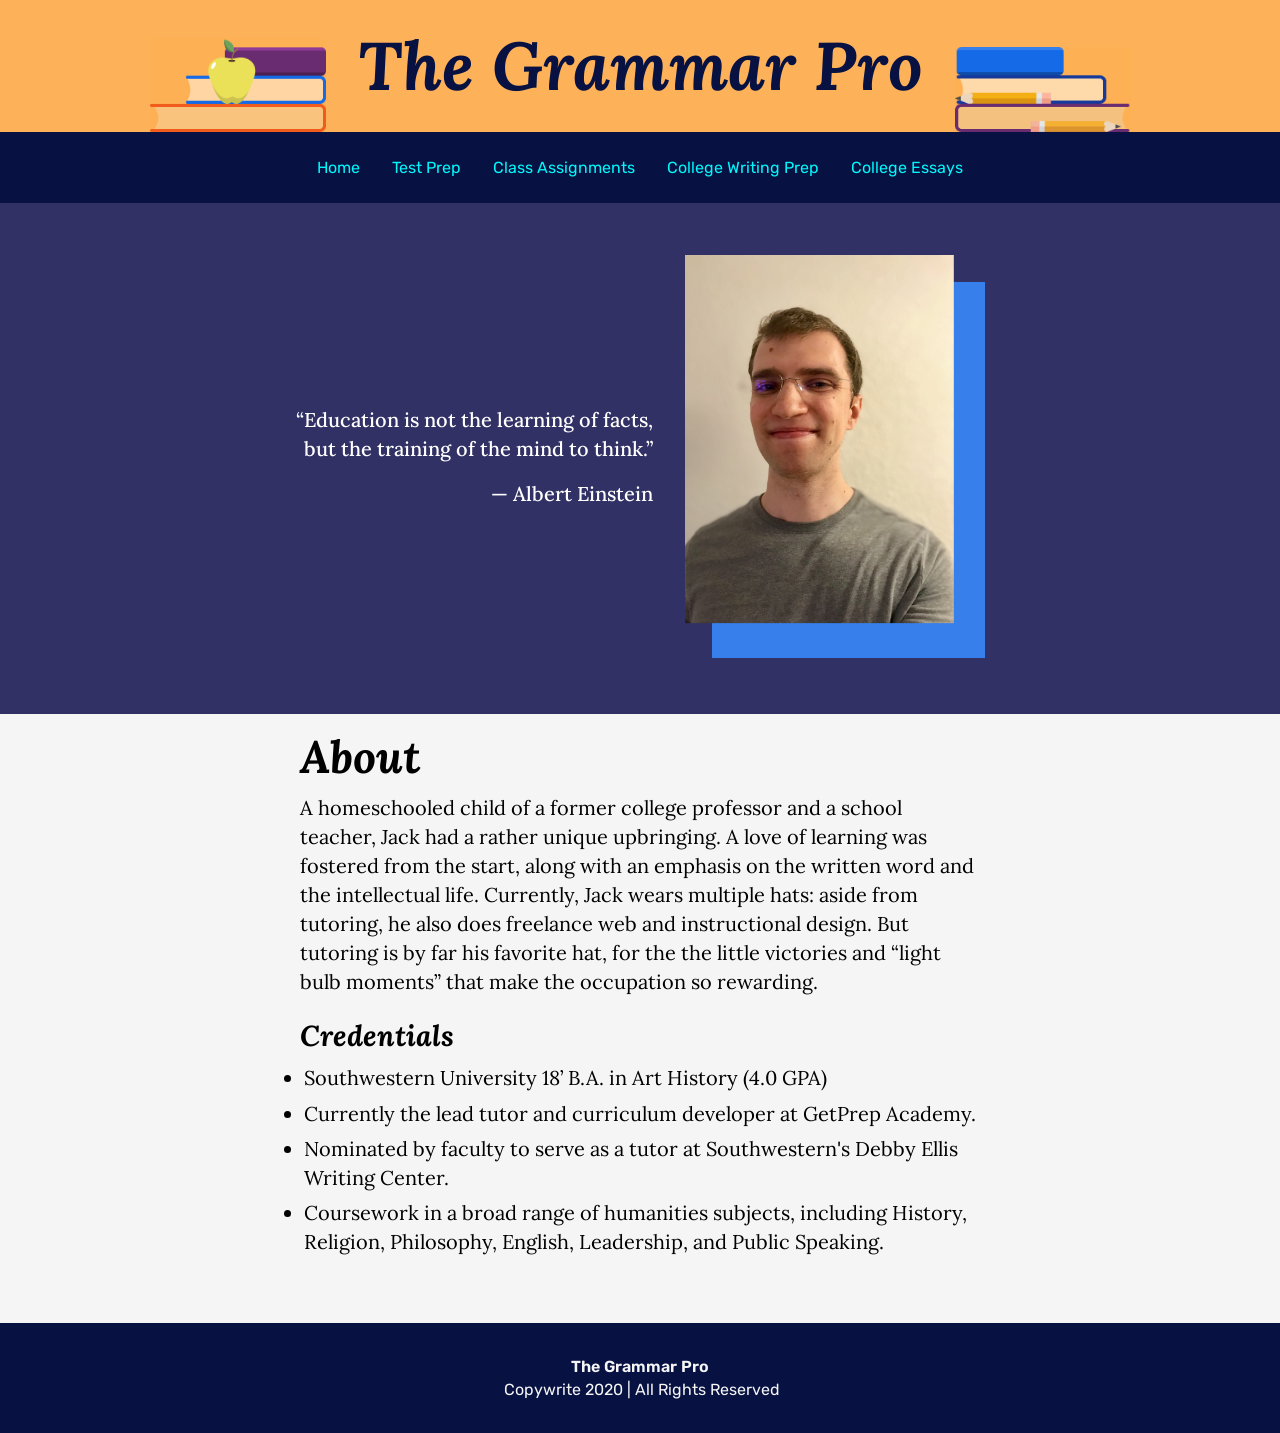
==== commit 18c07122: "Continued edits to secondary content" ====
--- a/about.html
+++ b/about.html
@@ -7,7 +7,7 @@
    <meta http-equiv="X-UA-Compatible" content="ie=edge">
    <link href="https://fonts.googleapis.com/css2?family=Lora:ital,wght@0,400;0,500;0,600;0,700;1,400;1,500;1,600;1,700&display=swap" rel="stylesheet">
    <link href="https://fonts.googleapis.com/css2?family=Rubik:ital,wght@0,300;0,400;0,500;0,600;0,700;1,300;1,400;1,500;1,600;1,700&display=swap" rel="stylesheet">
-
+   <!-- <link rel="stylesheet" href="http://basehold.it/8">  -->
    <link rel="stylesheet" href="styles.css">
 </head>
 <body>
@@ -48,11 +48,16 @@
 
 <section class="secondary-content">
     <div class="sec-img-background">
+        <div class="sec-con-blockquote">
+            <p>“Education is not the learning of facts, <br>
+                but the training of the mind to think.”
+            <span>&#8212; Albert Einstein</span>
+        </div>
         <img src="img/headshot-alternate.png">
     </div>
-    <div class="sec-img-wrap">
-     <img class="sec-wrap-img" src="img/headshot-alternate.png">
-    </div>
+    
+     <!-- <img class="sec-wrap-img" src="img/headshot-alternate.png"> -->
+  
     
     <div class="sec-text-wrap">
         <h2>About</h2>
--- a/styles.css
+++ b/styles.css
@@ -1069,6 +1069,10 @@
     display: none;
 }
 
+.sec-con-blockquote {
+    display: none;
+}
+
 
 .secondary-content h2 {
     align-self: flex-start;
@@ -1083,7 +1087,7 @@
     margin-top: 1.25rem;
 }
 
-.secondary-content p {
+.sec-text-wrap p {
     width: calc(100% - 2rem);
     margin: 0 auto;
     hyphens: auto;
@@ -1110,26 +1114,60 @@
 .secondary-content img {
     margin-top: 1rem;
     margin-bottom: 1rem;
-    width: calc(100% - 6rem);
-    max-width: 17.6875em;
-    margin-right: 10%;
-}
-
-.sec-wrap-img {
+    margin-right: 13%;
+    max-width: 15em;
+}
+
+/* .sec-wrap-img {
     display: none;
-}
+} */
 
 /**** END: SECONDARY CONTENT BASE STYLES ****/
 
 /**** BEGIN: SECONDARY CONTENT MEDIA QUERIES ****/
 
-@media screen and (min-width: 602px) { 
+@media screen and (min-width: 580px) { 
+   
+    .secondary-content {
+        padding-top: 0;
+    }
     .sec-text-wrap {
-        width: 35.6em;
+        max-width: 35.6em;
+    }
+
+    .sec-img-background {
+        padding-top: 4.8em;
+        background-color: #313166;
+        display: flex;
+        align-items: center;
+        justify-content: center;
+        padding-bottom: 2em;
+    }
+
+    .secondary-content img {
+        text-align: none;
+        margin-right: 0;
+    }
+    .sec-img-background p {
+        color: white;
+        margin-right: 1.5rem;
+        font-weight: 500;
+    }
+
+    .sec-img-background span {
+        margin-top: 1rem;
+        font-weight: 500;
+        display: block;
+        color: white;
+        line-height: 145%;
     }
 
     .secondary-content ul {
         margin-left: 1em;
+    }
+
+    .sec-con-blockquote {
+        display: block;
     }
    
 
@@ -1138,23 +1176,15 @@
 @media screen and (min-width: 690px) { 
    
     .sec-img-background {
-        display: none;
-    }
-    .secondary-content {
-        padding-top: 2em;
-    }
-
-    .sec-wrap-img {
-        display: block;
-        margin: 0;
-    }
-    .sec-img-wrap {
-        margin: 0;
-    }
-
-    .sec-content img {
-        width: 600px;
-    }
+         padding-top: 1.8em;
+    }
+     
+
+    .sec-img-background p {
+       margin-right: 2rem;
+    } 
+
+    
 
     .alt-nav {
         display: block;
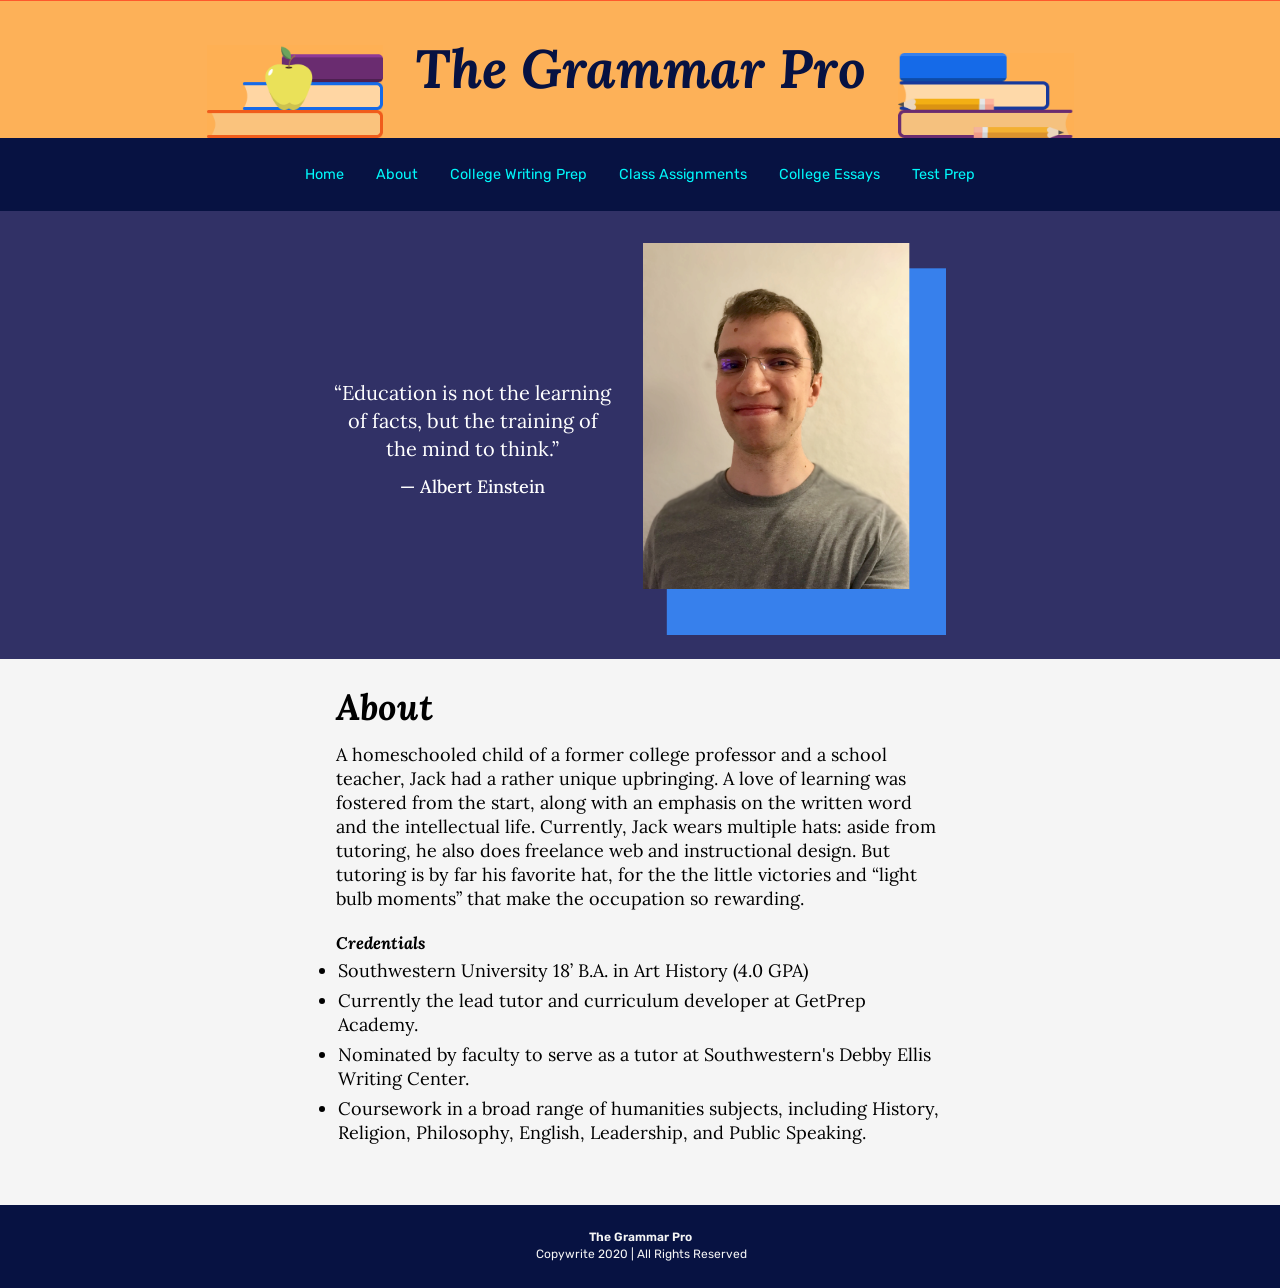
==== commit 9af78cfb: "Lots of edits" ====
--- a/about.html
+++ b/about.html
@@ -1,89 +1,95 @@
 <!DOCTYPE html>
-<html lang="en">
-<head>
-   <title>About</title>
-   <meta charset="UTF-8">
-   <meta name="viewport" content="width=device-width, initial-scale=1.0">
-   <meta http-equiv="X-UA-Compatible" content="ie=edge">
-   <link href="https://fonts.googleapis.com/css2?family=Lora:ital,wght@0,400;0,500;0,600;0,700;1,400;1,500;1,600;1,700&display=swap" rel="stylesheet">
-   <link href="https://fonts.googleapis.com/css2?family=Rubik:ital,wght@0,300;0,400;0,500;0,600;0,700;1,300;1,400;1,500;1,600;1,700&display=swap" rel="stylesheet">
-   <!-- <link rel="stylesheet" href="http://basehold.it/8">  -->
-   <link rel="stylesheet" href="styles.css">
-</head>
-<body>
-    <header class="header">
-      
-        <div class="title-container">  
-          <img class="apple" src="img/apple.png">
-          <h1>The Grammar Pro</h1>
-          <img class="pencils" src="img/pencils.png">
-        </div>
-        
-        <input class="nav-toggle" id="nav-toggle" type=checkbox>  
-        
-        <label class="nav-toggle-label" for="nav-toggle" id=hamburger-menu> 
-        <span><img src="img/hamburger-menu.svg"></span></label>
-        
-       <nav class="navigation" id="navigation"> 
-          <ul>
-            <li><a href="#">Home</a></li>
-            <li><a href="#">Test Prep</a></li>
-            <li><a href="#">Class Assignments</a></li>
-            <li><a href="#">College Writing Prep</a></li>
-            <li><a href="#">College Essays</a></li>
-          </ul>
-        </nav>
-      </header> 
+    <html lang="en">
 
-      <nav class="alt-nav"> 
-        <ul>
-          <li><a href="#">Home</a></li>
-          <li><a href="#">Test Prep</a></li>
-          <li><a href="#">Class Assignments</a></li>
-          <li><a href="#">College Writing Prep</a></li>
-          <li><a href="#">College Essays</a></li>
-        </ul>
-      </nav>   
+        <head>
+            <title>About</title>
+            <meta charset="UTF-8">
+            <meta name="viewport" content="width=device-width, initial-scale=1.0">
+            <meta http-equiv="X-UA-Compatible" content="ie=edge">
+            <link href="https://fonts.googleapis.com/css2?family=Lora:ital,wght@0,400;0,500;0,600;0,700;1,400;1,500;1,600;1,700&display=swap" rel="stylesheet">
+            <link href="https://fonts.googleapis.com/css2?family=Rubik:ital,wght@0,300;0,400;0,500;0,600;0,700;1,300;1,400;1,500;1,600;1,700&display=swap" rel="stylesheet">
+            <!-- <link rel="stylesheet" href="http://basehold.it/8">  -->
+            <link rel="stylesheet" href="styles.css">
+        </head>
+
+        <body>
+            <header class="header">
+            
+                <div class="title-container">  
+                    <img class="apple" src="img/apple.png">
+                    <h1>The Grammar Pro</h1>
+                    <img class="pencils" src="img/pencils.png">
+                </div>
+                
+                <input class="nav-toggle" id="nav-toggle" type=checkbox>  
+                <label class="nav-toggle-label" for="nav-toggle" id=hamburger-menu> 
+                <span><img src="img/hamburger-menu.svg"></span></label>
+                
+                <nav class="mobile_tablet_nav"> 
+                    <ul>
+                        <li><a href="index.html">Home</a></li>
+                        <li><a href="about.html">About</a></li>
+                        <li><a href="college-writing-prep.html">College Writing Prep</a></li>
+                        <li><a href="class-assignments.html">Class Assignments</a></li>
+                        <li><a href="college-essays.html">College Essays</a></li>
+                        <li><a href="test-prep.html">Test Prep</a></li>
+                    </ul>
+                </nav>
+            </header> 
+
+            <nav class="alt-nav"> 
+                <ul>
+                    <li><a href="index.html">Home</a></li>
+                    <li><a href="about.html">About</a></li>
+                    <li><a href="college-writing-prep.html">College Writing Prep</a></li>
+                    <li><a href="class-assignments.html">Class Assignments</a></li>
+                    <li><a href="college-essays.html">College Essays</a></li>
+                    <li><a href="test-prep.html">Test Prep</a></li>
+                </ul>
+            </nav>   
 
 
-<section class="secondary-content">
-    <div class="sec-img-background">
-        <div class="sec-con-blockquote">
-            <p>“Education is not the learning of facts, <br>
-                but the training of the mind to think.”
-            <span>&#8212; Albert Einstein</span>
-        </div>
-        <img src="img/headshot-alternate.png">
-    </div>
-    
-     <!-- <img class="sec-wrap-img" src="img/headshot-alternate.png"> -->
-  
-    
-    <div class="sec-text-wrap">
-        <h2>About</h2>
+            <section class="secondary-content">
+                
+                <div class="sec-img-background">
+                    <div class="sec-con-blockquote">
+                        <p>“Education is not the learning <br>
+                            of facts, but the training of <br>
+                             the mind to think.”</p>
+                        <span>&#8212; Albert Einstein</span>
+                    </div>
+                    <img class="sec-con-photo-small" src="img/headshot-alternate.png">
+                    
+                </div>
+        
+                <div class="sec-text-wrap">
+                    <h2>About</h2>
 
-        <p> A homeschooled child of a former college professor and a school teacher,
-            Jack had a rather unique upbringing. A love of learning was fostered from
-            the start, along with an emphasis on the written word and the intellectual
-            life. Currently, Jack wears multiple hats: aside from tutoring, he also does
-            freelance web and instructional design. But tutoring is by far his favorite
-            hat, for the the little victories and “light bulb moments” that make the
-            occupation so rewarding.</p>
+                    <p class="margin-bottom">A homeschooled child of a former college professor and a school teacher,
+                       Jack had a rather unique upbringing. A love of learning was fostered from
+                       the start, along with an emphasis on the written word and the intellectual
+                       life. Currently, Jack wears multiple hats: aside from tutoring, he also does
+                       freelance web and instructional design. But tutoring is by far his favorite
+                       hat, for the the little victories and “light bulb moments” that make the
+                       occupation so rewarding.</p>
+                
+                    <h5>Credentials</h5>
             
-        <h4>Credentials</h4>
-        <ul>
-            <li>Southwestern University 18’ B.A. in Art History (4.0 GPA)</li>
-            <li>Currently the lead tutor and curriculum developer at GetPrep Academy.</li>
-            <li> Nominated by faculty to serve as a tutor at Southwestern's Debby Ellis
-                Writing Center.</li>
-            <li>Coursework in a broad range of humanities subjects, including History,
-                Religion, Philosophy, English, Leadership, and Public Speaking.</li>
-        </ul>
-    </div>
-</section>  
-<footer class="main-footer"> 
-    <div><span>The Grammar Pro</span> <br>
-       &nbsp;Copywrite 2020 | All Rights Reserved</div>
-</footer>
-</body>
-</html>+                    <ul>
+                        <li>Southwestern University 18’ B.A. in Art History (4.0 GPA)</li>
+                        <li>Currently the lead tutor and curriculum developer at GetPrep Academy.</li>
+                        <li> Nominated by faculty to serve as a tutor at Southwestern's Debby Ellis
+                            Writing Center.</li>
+                        <li>Coursework in a broad range of humanities subjects, including History,
+                            Religion, Philosophy, English, Leadership, and Public Speaking.</li>
+                    </ul>
+
+                </div>
+            </section>  
+            
+            <footer class="main-footer"> 
+                <div><span>The Grammar Pro</span> <br>
+                &nbsp;Copywrite 2020 | All Rights Reserved</div>
+            </footer>
+        </body>
+    <html>
--- a/styles.css
+++ b/styles.css
@@ -60,20 +60,6 @@
 /**** END: CSS RESET ****/
 
 
-/**** BREAKPOINTS ****/
-
-/* 
-phones: xyz px
-
-tablet: xyz px
-
-laptop: xyz px
-desktop: xyz px
-
-
-*/
-
-
 /**** Variables ****/
 
 :root {
@@ -97,57 +83,67 @@
     font-family: 'lora';
 }
 
-h1 { 
-    font-size: 3.375em;
+h1, h2, h3, h4, h5 {
     font-family: 'lora';
     font-weight: 700;
-    font-style: italic; 
-}
+    font-style: italic;  
+}
+
+h1 {
+    font-size: 3.375rem;
+    line-height: 4.5rem;
+  }
 
 h2 {
-    font-size: 2.25em;
-    font-family: 'lora';
-    font-weight: 700;
-    line-height: 1.22em;
-    font-style: italic;
-}
+    font-size: 2.25rem;
+    line-height: 3rem;
+ }
 
 h3 {
-    font-family: 'Lora';
-    font-weight: 700;
-    font-style: italic;
-    font-size: 1.5em;
-    line-height: 1.83em;
+    font-size: 2.25rem;
+    line-height: 3rem;
 }
 
 h4 {
-    font-size: 1.44em;
-    font-family: 'lora';
-    font-weight: 700;
-    font-style: italic;
-    line-height: 1.375em;
-    margin-top: 1rem; 
-    margin-bottom: .5rem; 
+    font-size: 1.5rem;
+    line-height: 1.5rem;
 }
 
 h5 {
-    font-size: 1.1em;
-    font-family: 'lora';
-    font-weight: 700;
-    font-style: italic;
-    line-height: 1.375em;
-}
-
-p {
+    font-size: 1.05rem;
+    line-height: 1.5rem;
+}
+
+p, ul {
     font-family: 'lora';
     font-weight: 400;
-    line-height: 145%;
-}
-
-ul {
-    font-family: 'lora';
-    line-height: 145%;
-}
+    line-height: 1.5rem;
+}
+
+
+.button {
+    color: var(--creme);
+    text-decoration: none;
+    display: block;
+    text-align: center;
+    padding-top: 1.450em; 
+    padding-bottom: 1.450em;
+    border-radius: 15px;
+    font-family: 'Rubik';
+    margin-left: auto;
+    margin-right: auto;
+    border: none;
+    width: 13em; 
+    background-color: var(--button-blue);
+    transition: transform 400ms ease-in-out;
+}
+
+.button:hover {
+    transform: translateY(-2px);
+    background-color: var(--button-hover);
+}
+
+
 
 /**** END: GLOBAL BASE STYLES ****/
 
@@ -160,14 +156,27 @@
     } 
 }   
 
-@media screen and (min-width: 1200px){ 
-
-    body {
-        font-size: 20px;
-    }
-}
-
 /**** END: GLOBAL MEDIA QUERIES ****/
+
+
+/**** BEGIN: UTILITY CLASSES ****/
+
+.margin-bottom {
+    margin-bottom: 1.25rem;
+}
+
+.margin-top-xl-sm {
+    margin-top: .375rem;
+}
+.margin-top-xl {
+    margin-top: 2rem; 
+}
+
+.indent {
+    text-indent: 2rem;
+}
+
+/**** END: UTILITY CLASSES ****/
 
 /**** BEGIN: HEADER BASE STYLES ****/
 
@@ -188,8 +197,9 @@
 #hamburger-menu {
     display: inline-block;
     width: 40px;
-    margin-top: .5rem;
-    margin-left: .5rem;
+    margin-top: .25rem;
+    padding-top:.09rem;
+    padding-bottom: .18rem;
 }
 
 
@@ -202,7 +212,7 @@
 }
    
 .header h1 {
-    margin: 2rem 2rem 2rem 1rem;
+    margin: 2.06rem 2rem 2.06rem 1rem;
     display: none;
     color: var(--primary-text-color);
 }
@@ -218,7 +228,7 @@
 
 /**** BEGIN: MOBILE AND SMALL TABLET NAVIGATION ****/
 
-.navigation {
+.mobile_tablet_nav {
     position: absolute;
     background-color: var(--primary-orange);
     width: 100%;
@@ -232,12 +242,12 @@
     text-align: center; 
 }
 
-.navigation li {
+.mobile_tablet_nav li {
     margin-bottom: 3rem;
     line-height: .91em;
 }
 
-.navigation a {
+.mobile_tablet_nav a {
     font-family: 'Rubik';
     font-size: 1.5em;
     color: white;
@@ -246,15 +256,14 @@
     transition: opacity 150ms ease-in-out;
 } 
 
-.navigation a:hover {
+.mobile_tablet_nav a:hover {
     color: var(--primary-text-color);
 }
 
 
 .nav-toggle-label {
     margin-left: .7rem;
-    padding-bottom: .1rem;
-    
+       
 }
 .nav-toggle-label img:hover {
     transform: scale(1.1);
@@ -311,7 +320,7 @@
     #hamburger-menu {
         display: none;
     }
-    .navigation {
+    .mobile_tablet_nav {
         display: none;
     } 
 }
@@ -339,55 +348,29 @@
 
 .first-row {
     text-align: center;
-    padding-top: 5em;
+    padding-top: 5.25rem;
     background-color: var(--primary-text-color);
     padding-bottom: 3em;
 }
-.container2 {
+.fr-centralize-container {
     display: flex;
     margin: 0px auto;
     width: max-content;
 }
-.container3 {
+.second-nav-container {
     display: none;
 }
 
-.second-nav li {
-    padding-top: 1.450em; 
-    padding-bottom: 1.450em;
-    border-radius: 15px;
-    font-family: 'Rubik';
-    margin-top: 1.25rem;
-    border: none;
-    width: 13em; 
-    background-color: var(--button-blue);
-    transition: transform 400ms ease-in-out;
-}
-
-.second-nav li:hover {
-    transform: translateY(-2px);
-    background-color: var(--button-hover);
-}
-
-.second-nav a { 
+.headshot {
+    max-width: 264px;
+    margin-bottom: .64rem;
+}
+
+.first-row h4 {
     color: var(--creme);
-    text-decoration: none;
-   
-}
-
-.headshot {
-    margin-top: .25rem;
-    width: calc(100% - 5rem);
-    max-width: 16em;
-    height: auto;
-    margin-bottom: 1rem;
-}
-
-.first-row h3 {
-    color: var(--creme);
-    line-height: 1.35;
-}
-.container4 p {
+    margin-bottom: .75rem;
+}
+.headshot-bio-container p {
     color: var(--creme);
     margin: .75rem auto 1.5rem;
     width: calc(100% - 2rem);
@@ -396,15 +379,17 @@
 
 
 
-.container4 a, .second-row a {
+.headshot-bio-container a, .second-row a {
+    display: block;
     color:var(--link-blue);
     font-family: 'Rubik';
     font-weight: normal;
     text-decoration: none;
     transition-duration: .3s;
-}
-
-.container4 a:hover, .second-row a:hover {
+    line-height: 1.5rem;
+}
+
+.headshot-bio-container a:hover, .second-row a:hover {
     color:var(--link-hover);
 }
 
@@ -423,14 +408,14 @@
         display: block;
     }
 
-    .container3 {
-        display: block;
-    }
-
-    .container4 {
+    .second-nav-container {
+        display: block;
+    }
+
+    .headshot-bio-container {
         margin-left: 3rem;
     }
-    .container4 p {
+    .headshot-bio-container p {
         width: 100%;
     } 
 
@@ -438,7 +423,7 @@
 
  @media screen and (min-width: 960px){ 
    
-       .container4 {
+       .headshot-bio-container {
         margin-left: 6rem;
        } 
        
@@ -453,20 +438,21 @@
         flex-direction: column;
         align-items: center;
         background-color: var(--primary-blue);
-        padding: 2.5em 0em 3em; 
+        padding: 2.265rem 0em 4rem; 
         text-align: center; 
     }
     
-    .second-row h2 {
+    .second-row h3 {
         color: var(--creme);
+        margin-bottom: .70rem;
     }
 
     .stars {
-        margin-top: 2rem;
-        width: 8rem;
-    }
-
-    .container5 {
+        margin-top: 1.5rem;
+        width: 7.52rem;
+    }
+
+    .testimonial-container {
         display: flex;
         align-items: center;
     }
@@ -480,28 +466,22 @@
 
     .second-row p {
         color: var(--creme);
-        margin: .3rem auto 1.5rem;
+        margin: .375rem auto .75rem;
         width: calc(100% - 2rem);
         max-width: 31.58em;
     }
 
-    .second-row hr {
-        width: 8rem;
-        background-color: var(--creme);
-        height: 1px;
-        border: none;
-        margin-top: 2.8rem;
-    }
-
     .second-row span {
         font-family: "Lora";
         display: block;
+        line-height: 1.5rem;
         color: var(--creme);
+        margin-right: 1.5rem;
     }
 
     .second-row a {
         display: block;
-        margin-top: 2.5em; 
+        margin-top: 2.25em; 
     }
 
 /**** END: SECOND ROW BASE STYLES ****/
@@ -514,9 +494,6 @@
         display: block;
     }
     
-    .second-row p {
-        margin: .3rem 0 1.5rem;
-    } 
 }
 
 /**** END: SECOND ROW MEDIA QUERIES ****/
@@ -525,12 +502,12 @@
 
     .third-row {
         background-color: var(--primary-yellow);
-        padding: 2.5em 0em 3em; 
+        padding: 2.25rem 0em 3.15rem; 
         display: flex;
         flex-direction: column;
         align-items: center;
     }
-    .third-row h2 {
+    .third-row h3 {
         color: var(--primary-text-color);
         text-align: center;
     }
@@ -556,12 +533,12 @@
         display: none;
     }
 
-   .cur-main-con {
+   .cur-main-container {
        width: 100%;
        margin-top: 1rem;
    }
 
-    .page-display-con {
+    .page-display-container {
         width: 100%;
         max-width: 633.067px;
     }
@@ -626,7 +603,7 @@
         display: none;
     }
 
-    .page-display-con {
+    .page-display-container {
         width: calc(100% - .5rem);
         margin-left: auto; 
         margin-right: auto;
@@ -661,11 +638,11 @@
 
 @media screen and (min-width: 972px) { 
 
-.page-display-con {
+.page-display-container {
     margin-left: 0; 
     margin-right: 0;
 }
-.cur-main-con {
+.cur-main-container {
     display: flex;
     align-items: center;
     justify-content: space-between;
@@ -689,7 +666,7 @@
 
 @media screen and (min-width: 1004px) { 
 
-    .cur-main-con {
+    .cur-main-container {
         width: calc(1004px - 5rem);
     }
     .page-container {
@@ -700,7 +677,7 @@
 
 @media screen and (min-width: 1200px) { 
     
-    .cur-main-con {
+    .cur-main-container {
         width: calc(950px);
     }
 
@@ -724,17 +701,17 @@
         text-align: center;
     }
     .fourth-row-wrapper {
-        padding-top: 2.5em;
-        padding-bottom: 3em;
+        padding: 2.265rem 0em 3rem; 
         background-color:var(--dark-grey);
     }
 
-    .fourth-row h2 {
+    .fourth-row h3 {
         color: var(--creme);
-        margin-bottom: 1rem;
-    }
-    .fourth-row h3 { 
+        margin-bottom: .70rem;
+    }
+    .fourth-row h5 { 
         color:var(--creme);
+        margin-bottom: .375rem;
     }
 
     .fourth-row p {
@@ -745,12 +722,12 @@
     }
     
     input[type="text"]  {
-        margin-top: .5rem;
-        margin-bottom: .5rem;
+        margin-top: .375rem;
+        margin-bottom: .375rem;
         box-sizing: border-box;
-        height: 3em; 
         border-radius: .8rem;
         background-color: var(--dark-grey);
+        height: 3rem;
         border: solid var(--creme) .1rem;
         padding-left: .8rem;
         font-size: 1rem;  
@@ -767,7 +744,7 @@
     }
 
     input[type="email"]  {
-        margin-top: .35rem;
+        margin-top: .375rem;
         margin-bottom: 1rem;
         box-sizing: border-box;
         width: calc(100% - 2rem);
@@ -785,8 +762,9 @@
         color: var(--light-grey);
         font-family: 'Rubik';
         font-weight: 300;
-        font-size: .8em;
+        font-size: .75rem;
         opacity: 1;
+        line-height: 1.2rem;
     }
 
 
@@ -794,7 +772,7 @@
         width: 15em;
         display: flex;
         flex-direction: column;
-        margin: 0 auto 1.5rem;
+        margin: 0 auto 1rem;
     }
     .row {
         display: flex;
@@ -802,7 +780,8 @@
     }
 
     .checkbox-component label {
-        margin-top: .6rem;
+        line-height: 1.5rem;
+        margin-bottom: .375rem;
         color: var(--light-grey);
         font-size: 1em;
         font-family: 'Rubik';
@@ -969,7 +948,6 @@
         border-radius: .8rem;
         border: solid var(--creme) .1rem;
         background-color: var(--dark-grey);
-        margin-top: .5rem;
         margin-bottom: 1.5rem;
         max-width: 32.6rem;
     }
@@ -1039,7 +1017,8 @@
    
     .main-footer {
         font-family: 'Rubik';
-        font-size: 0.8em;
+        font-size: 0.75rem;
+        line-height: 1rem;
         color: var(--creme);
         text-align: center;
         background-color: var(--primary-text-color);
@@ -1073,60 +1052,60 @@
     display: none;
 }
 
-
 .secondary-content h2 {
     align-self: flex-start;
     margin-left: 1rem;
-    margin-top: 1rem;
-}
-
-.secondary-content h4 {
+    margin-top: 1.5rem;
+    margin-bottom: .75rem;
+}
+.secondary-content h5 {
     align-self: flex-start;
     margin-left: 1rem;
-    margin-top: 1rem;
-    margin-top: 1.25rem;
+    margin-bottom: .25rem;
 }
 
 .sec-text-wrap p {
     width: calc(100% - 2rem);
-    margin: 0 auto;
+    margin-left: auto;
+    margin-right: auto;
     hyphens: auto;
-    margin-top: .5rem;
 }
 
 .secondary-content ul {
     list-style-type: disc;
-    margin-left: 3.5em;
+    margin-left: 2.5em;
     margin-right: 1rem; 
 }
 .secondary-content li {
-    margin-bottom: .4rem;
+    margin-bottom: .375rem;
 }
 
 .sec-img-background {
-    padding-top: 3em;
+    padding-top: 4.5rem;
     margin-top:0;
     width: 100%;
     background-color: var(--primary-text-color);
     text-align: right;
-}
-
-.secondary-content img {
-    margin-top: 1rem;
-    margin-bottom: 1rem;
-    margin-right: 13%;
-    max-width: 15em;
-}
-
-/* .sec-wrap-img {
-    display: none;
-} */
+    padding-bottom: 1.4rem;
+}
+
+.sec-con-photo-small {
+    margin-right: 11%;
+    width: 13.9rem;
+}
+
 
 /**** END: SECONDARY CONTENT BASE STYLES ****/
 
 /**** BEGIN: SECONDARY CONTENT MEDIA QUERIES ****/
 
-@media screen and (min-width: 580px) { 
+@media screen and (min-width: 490px) {
+    .sec-con-photo-small {
+        width: 16.8em;
+    }
+}
+
+@media screen and (min-width: 600px) { 
    
     .secondary-content {
         padding-top: 0;
@@ -1136,43 +1115,52 @@
     }
 
     .sec-img-background {
-        padding-top: 4.8em;
         background-color: #313166;
         display: flex;
         align-items: center;
         justify-content: center;
-        padding-bottom: 2em;
-    }
-
-    .secondary-content img {
+        padding-bottom: 1.5rem;
+    }
+
+    .sec-con-photo-small {
         text-align: none;
         margin-right: 0;
     }
+
     .sec-img-background p {
         color: white;
+        line-height: 1.5rem;
+        text-align: center;
+    }
+
+    .sec-img-background span {
+        margin-top: .75rem;
+        font-weight: 500;
+        display: block;
+        color: white;
+        line-height: 1.5rem;
+    }
+
+    .sec-con-blockquote {
+        display: block;
+        text-align: center;
         margin-right: 1.5rem;
-        font-weight: 500;
-    }
-
-    .sec-img-background span {
-        margin-top: 1rem;
-        font-weight: 500;
-        display: block;
-        color: white;
-        line-height: 145%;
-    }
-
+    }
+   
+}
+@media screen and (min-width: 607px) { 
     .secondary-content ul {
+        
         margin-left: 1em;
     }
-
-    .sec-con-blockquote {
-        display: block;
-    }
-   
-
-}
-
+}
+
+@media screen and (min-width: 785px) {
+    .sec-img-background p {
+        font-size: 1.25rem;
+        line-height: 1.75rem;
+    }
+}
 @media screen and (min-width: 690px) { 
    
     .sec-img-background {
@@ -1180,16 +1168,14 @@
     }
      
 
-    .sec-img-background p {
+    .sec-con-blockquote {
        margin-right: 2rem;
     } 
 
-    
-
     .alt-nav {
         display: block;
-        padding-top: 1.5em;
-        padding-bottom: 1.5em;
+        padding-top: 1.5rem;
+        padding-bottom: 1.5rem;
         font-size: 0.8em;
         display: flex; 
         justify-content: center;
@@ -1213,31 +1199,94 @@
         color: var(--link-hover);
     }
 }
+
 /**** END: SECONDARY CONTENT MEDIA QUERIES ****/
 
 
-
-
-
-
-
-
-
-
+/**** BEGIN: COLLEGE WRITING PREP STYLES ****/
+
+
+.college-writing-prep-h2 {
+   line-height: 2.75rem;
+}
+
+/**** END: COLLEGE WRITING PREP STYLES ****/
+
+/**** BEGIN: COLLEGE WRITING MEDIA QUEERIES ****/
+
+@media screen and (min-width: 377px) { 
+
+    .college-writing-prep-h2 {
+        line-height: 3rem;
+     }
+
+    .title-br {
+        display: none;
+    }
+}
+ /**** END: COLLEGE WRITING MEDIA QUEERIES ****/
+
+/**** BEGIN: CLASS ASSIGNMENT STYLES ****/
+
+
+.class-assignments-h2 {
+    line-height: 2.75rem;
+ }
+ 
+ /**** END: CLASS ASSIGNMENT  STYLES ****/
+ 
+ /**** BEGIN: CLASS ASSIGNMENT MEDIA QUEERIES ****/
+ 
+ @media screen and (min-width: 323px) { 
+ 
+     .class-assignments-h2 {
+         line-height: 3rem;
+      }
+ }
+  /**** END: CLASS ASSIGNMENT MEDIA QUEERIES ****/
 
 /* To Do's */
 /* 
-1.
-
-
-2.Image Resolutions 
-2. Focus Pseudo Class
-3. font size changing in second-row 
-3. Pagination display 
-4. Margins images on top 
-5. text enlarged on landscape view on mobile 
-6. fix header 
-7. set line heights 
-8. fix form function and layout 
+
+- mobile navigation bug 
+- image resolutions |  
+- mobile button interactions 
+- font size changing in second-row  
+- text enlarged on landscape view on mobile 
+- revise secondary-content text 
+- margins for secondary-content text 
+- eliminating scroll bar on drop down navigation 
+- input length adjustments 
+
+
 */ 
 
+/**
+* A quick baseline grid overlay using css+svg.
+* Inspired by [Basehold.it](https://basehold.it/).
+* @author leshido
+*/
+
+body {
+    position: relative;
+}
+
+body::after {
+    /* Change the `height` parameter here to match your base line-height. */
+    background: url('data:image/svg+xml;utf8,<svg height="" width="1" xmlns="http://www.w3.org/2000/svg"><rect width="1" height="0.5" style="fill:rgba(255, 0, 0, 1)" /></svg>') repeat top left;
+    
+    content: "";
+    display: block;
+    pointer-events: none;
+    top: 0;
+    right: 0;
+    bottom: 0;
+    left: 0;
+    z-index: 9999;
+    position: absolute;
+}
+
+body:active::after {
+    display: none;
+}
+
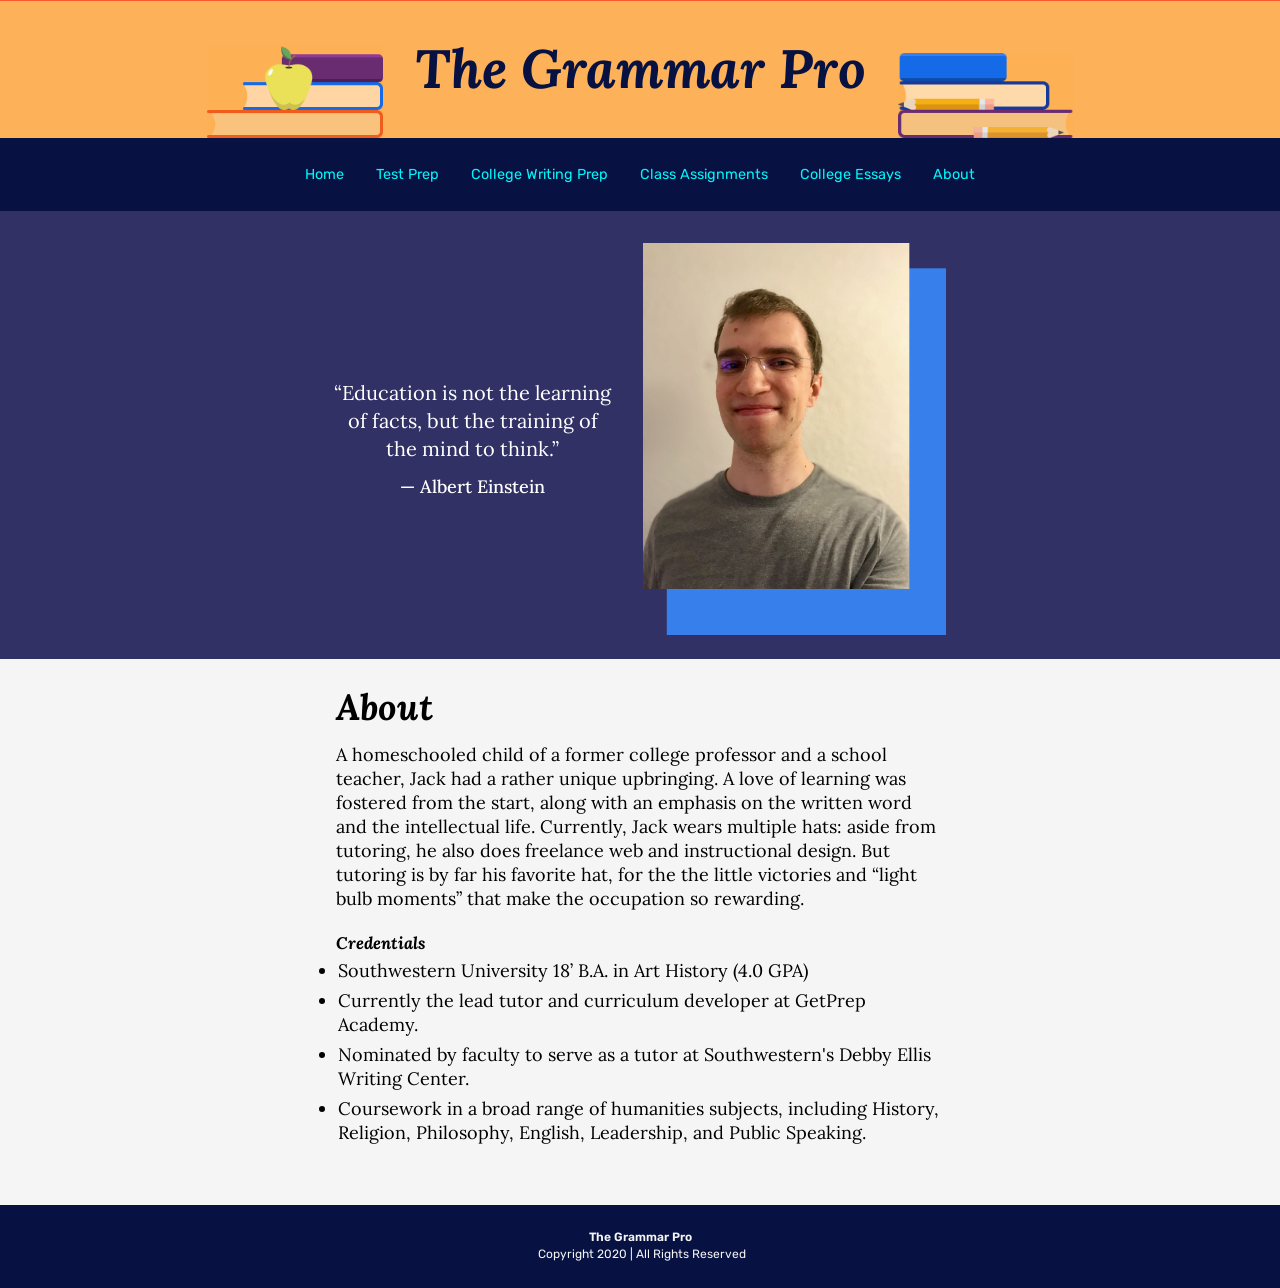
==== commit 142f114f: "lots of changes" ====
--- a/about.html
+++ b/about.html
@@ -28,11 +28,11 @@
                 <nav class="mobile_tablet_nav"> 
                     <ul>
                         <li><a href="index.html">Home</a></li>
-                        <li><a href="about.html">About</a></li>
+                        <li><a href="test-prep.html">Test Prep</a></li>
                         <li><a href="college-writing-prep.html">College Writing Prep</a></li>
                         <li><a href="class-assignments.html">Class Assignments</a></li>
                         <li><a href="college-essays.html">College Essays</a></li>
-                        <li><a href="test-prep.html">Test Prep</a></li>
+                        <li><a href="about.html">About</a></li>
                     </ul>
                 </nav>
             </header> 
@@ -40,11 +40,11 @@
             <nav class="alt-nav"> 
                 <ul>
                     <li><a href="index.html">Home</a></li>
-                    <li><a href="about.html">About</a></li>
+                    <li><a href="test-prep.html">Test Prep</a></li>
                     <li><a href="college-writing-prep.html">College Writing Prep</a></li>
                     <li><a href="class-assignments.html">Class Assignments</a></li>
                     <li><a href="college-essays.html">College Essays</a></li>
-                    <li><a href="test-prep.html">Test Prep</a></li>
+                    <li><a href="about.html">About</a></li>
                 </ul>
             </nav>   
 
@@ -89,7 +89,7 @@
             
             <footer class="main-footer"> 
                 <div><span>The Grammar Pro</span> <br>
-                &nbsp;Copywrite 2020 | All Rights Reserved</div>
+                &nbsp;Copyright 2020 | All Rights Reserved</div>
             </footer>
         </body>
     <html>
